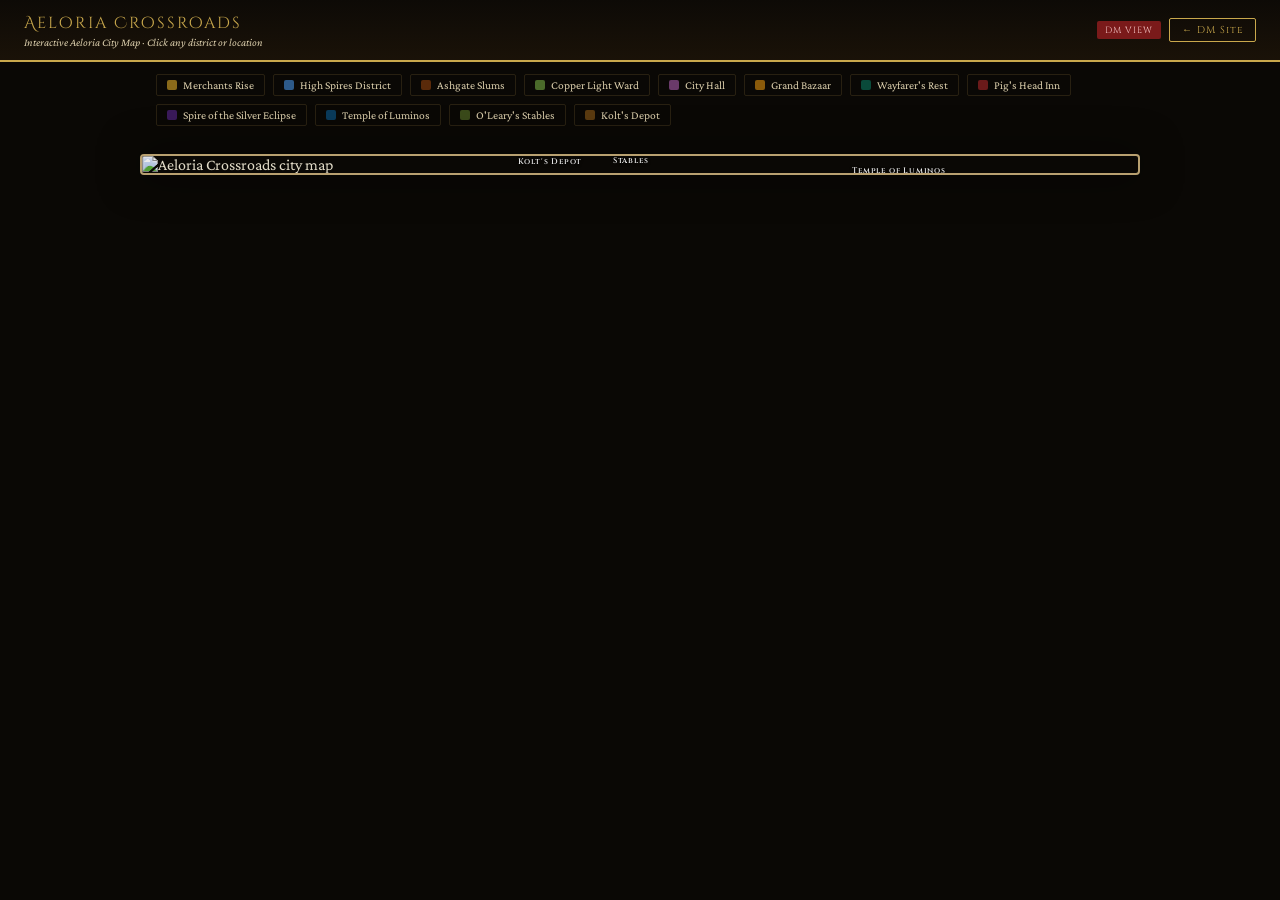
==== aeloria_map.html @ 851b0743 "Phase 4A: editable sheet foundation — items-2024.js (99 items) + edit mode + currency + inventory pi" ====
<!DOCTYPE html>
<html lang="en">
<head>
<meta charset="UTF-8">
<meta name="viewport" content="width=device-width, initial-scale=1.0">
<title>Aeloria Crossroads — Interactive Map</title>
<link href="https://fonts.googleapis.com/css2?family=Cinzel+Decorative:wght@400;700&family=Cinzel:wght@400;600;700&family=Crimson+Pro:ital,wght@0,400;0,600;1,400&display=swap" rel="stylesheet">
<style>
*{box-sizing:border-box;margin:0;padding:0}
:root{
  --ink:#0d0a06;--p1:#f4edd8;--p2:#ebe0c4;--p3:#d9ccaa;
  --gold:#8a6a1a;--gold2:#c9a84c;--red:#7a1a1a;--teal:#0d3d30;
  --bord:#b8a070;--mut:#5a4820;
}
body{background:#0a0805;font-family:'Crimson Pro',Georgia,serif;color:var(--p1);min-height:100vh;overflow-x:hidden}
.page-header{background:linear-gradient(180deg,#0d0a06,#1a1208);border-bottom:2px solid var(--gold2);padding:.75rem 1.5rem;display:flex;align-items:center;justify-content:space-between}
.page-title{font-family:'Cinzel Decorative',serif;color:var(--gold2);font-size:16px;letter-spacing:2px}
.back-btn{color:var(--gold2);text-decoration:none;font-family:'Cinzel',serif;font-size:10px;letter-spacing:1px;border:1px solid var(--gold2);padding:4px 12px;border-radius:2px;transition:all .2s}
.back-btn:hover{background:var(--gold2);color:var(--ink)}
.dm-badge{background:var(--red);color:#f4c4c4;font-family:'Cinzel',serif;font-size:9px;letter-spacing:1px;padding:3px 8px;border-radius:2px}

/* MAP CONTAINER */
.map-wrapper{position:relative;display:block;max-width:1000px;margin:1rem auto;border:2px solid var(--bord);border-radius:4px;overflow:hidden;box-shadow:0 0 40px rgba(0,0,0,0.6)}
.map-img{width:100%;display:block;filter:brightness(0.92)}

/* HOTSPOT ZONES */
.hotspot{position:absolute;border-radius:4px;cursor:pointer;transition:all .2s;border:2px solid transparent}
.hotspot:hover{border-color:var(--gold2);background:rgba(201,168,76,0.12)}
.hotspot.dm-only:hover{border-color:#f4c4c4;background:rgba(122,26,26,0.15)}
.hotspot-label{position:absolute;top:50%;left:50%;transform:translate(-50%,-50%);font-family:'Cinzel',serif;font-size:9px;letter-spacing:.5px;color:rgba(255,255,255,0.6);text-align:center;pointer-events:none;text-shadow:0 1px 3px rgba(0,0,0,0.8);white-space:nowrap}

/* INFO PANEL */
.info-panel{max-width:1000px;margin:0 auto 2rem;padding:0 1rem}
.panel-card{background:linear-gradient(135deg,rgba(26,18,8,0.95),rgba(13,10,6,0.98));border:1px solid var(--bord);border-radius:4px;padding:1.25rem 1.5rem;display:none}
.panel-card.active{display:block;animation:fadeIn .2s ease}
@keyframes fadeIn{from{opacity:0;transform:translateY(4px)}to{opacity:1;transform:translateY(0)}}
.panel-header{display:flex;align-items:center;justify-content:space-between;margin-bottom:1rem;border-bottom:1px solid rgba(160,128,64,0.3);padding-bottom:.75rem}
.panel-name{font-family:'Cinzel',serif;font-size:16px;color:var(--gold2);font-weight:700}
.panel-sub{font-size:12px;color:var(--p3);font-style:italic;margin-top:2px}
.close-btn{background:none;border:none;color:rgba(160,128,64,0.5);font-size:18px;cursor:pointer;padding:0 4px;transition:color .15s}
.close-btn:hover{color:var(--gold2)}

.panel-grid{display:grid;grid-template-columns:1fr 1fr;gap:1rem}
.panel-section{margin-bottom:.75rem}
.section-label{font-family:'Cinzel',serif;font-size:9px;letter-spacing:1.5px;color:var(--gold2);text-transform:uppercase;margin-bottom:.4rem;opacity:.8}
.section-body{font-size:13.5px;line-height:1.7;color:var(--p2)}
.npc-row{display:flex;align-items:flex-start;gap:.75rem;padding:.5rem 0;border-bottom:1px solid rgba(160,128,64,0.1)}
.npc-row:last-child{border-bottom:none}
.npc-av{width:32px;height:32px;border-radius:50%;background:rgba(26,18,8,0.8);border:1px solid var(--bord);display:flex;align-items:center;justify-content:center;font-family:'Cinzel',serif;font-size:10px;color:var(--gold2);font-weight:700;flex-shrink:0}
.npc-name{font-family:'Cinzel',serif;font-size:12px;font-weight:600;margin-bottom:2px}
.npc-body{font-size:12.5px;color:var(--p3)}
.badge{display:inline-block;padding:2px 6px;border-radius:2px;font-size:10px;font-family:'Cinzel',serif;letter-spacing:.3px;margin:2px 2px 2px 0;font-weight:700}
.b-red{background:rgba(122,26,26,0.7);color:#f4c4c4;border:1px solid rgba(122,26,26,0.4)}
.b-gold{background:rgba(122,96,26,0.7);color:#f4e4a0;border:1px solid rgba(122,96,26,0.4)}
.b-teal{background:rgba(13,61,48,0.7);color:#a0d4c4;border:1px solid rgba(13,61,48,0.4)}
.b-grey{background:rgba(40,30,15,0.7);color:var(--p3);border:1px solid rgba(80,60,30,0.4)}
.b-purple{background:rgba(45,26,74,0.7);color:#c4a0f4;border:1px solid rgba(45,26,74,0.4)}
.dm-note{background:rgba(122,26,26,0.1);border:1px solid rgba(122,26,26,0.3);border-radius:3px;padding:.5rem .75rem;font-size:12.5px;font-style:italic;color:#f4c4c4;margin-top:.5rem}
.shop-grid{display:grid;grid-template-columns:1fr 1fr;gap:.5rem}
.shop-card{background:rgba(26,18,8,0.6);border:1px solid rgba(160,128,64,0.2);border-radius:3px;padding:.6rem .75rem}
.shop-name{font-family:'Cinzel',serif;font-size:11px;font-weight:700;color:var(--p1);margin-bottom:.2rem}
.shop-keeper{font-size:11.5px;color:var(--p3);font-style:italic;margin-bottom:.3rem}
.shop-flavour{font-size:11.5px;color:var(--p2);font-style:italic}
.notes-area{background:rgba(20,15,8,0.5);border:1px solid rgba(160,128,64,0.2);border-radius:3px;padding:.5rem .75rem;font-family:'Crimson Pro',serif;font-size:13px;color:var(--p2);min-height:60px;width:100%;resize:vertical;outline:none;line-height:1.6;margin-top:.5rem}
.notes-area:focus{border-color:var(--gold2)}

/* DISTRICT LEGEND */
.legend{max-width:1000px;margin:0 auto;padding:.75rem 1rem;display:flex;flex-wrap:wrap;gap:.5rem}
.legend-item{display:flex;align-items:center;gap:6px;font-size:11.5px;color:var(--p3);cursor:pointer;padding:4px 10px;border-radius:2px;border:1px solid rgba(160,128,64,0.2);transition:all .2s}
.legend-item:hover{border-color:var(--gold2);color:var(--p1)}
.legend-dot{width:10px;height:10px;border-radius:2px}

/* PLAYER / DM MODE TOGGLES */
/* By default, dm-only content is shown (DM view).
   When body has .player-mode, dm-only is hidden, player-only revealed. */
.player-only{display:none}
body.player-mode .dm-only{display:none !important}
body.player-mode .player-only{display:block}
body.player-mode .player-only.inline{display:inline}
body.player-mode .player-only.npc-row{display:flex}

@media(max-width:700px){.panel-grid{grid-template-columns:1fr}.shop-grid{grid-template-columns:1fr}}

/* Polygon district hotspots: no rectangular border, hover shows inside the clipped shape */
.hotspot.district{border:0 !important;background:transparent}
.hotspot.district:hover{background:rgba(201,168,76,0.18)}

/* Always-visible map labels (for hotspots that AREN'T pre-labelled on the map image) */
.hotspot-label.always-on{color:rgba(255,255,255,0.9) !important;font-weight:600;letter-spacing:.8px}
</style>
</head>
<body>

<div class="page-header">
  <div>
    <div class="page-title">Aeloria Crossroads</div>
    <div style="color:var(--p3);font-size:11px;font-style:italic;margin-top:2px">Interactive Aeloria City Map · Click any district or location</div>
  </div>
  <div style="display:flex;gap:.5rem;align-items:center">
    <span class="dm-badge" id="mode-badge">DM VIEW</span>
    <a href="index.html" class="back-btn" id="back-btn">← DM Site</a>
  </div>
</div>

<div class="legend">
  <div class="legend-item" onclick="showLocation('merchants_rise')"><div class="legend-dot" style="background:#8a6a1a"></div>Merchants Rise</div>
  <div class="legend-item" onclick="showLocation('high_spires')"><div class="legend-dot" style="background:#2d5a8a"></div>High Spires District</div>
  <div class="legend-item" onclick="showLocation('ashgate_slums')"><div class="legend-dot" style="background:#5a2a0a"></div>Ashgate Slums</div>
  <div class="legend-item" onclick="showLocation('copper_light')"><div class="legend-dot" style="background:#4a6a2a"></div>Copper Light Ward</div>
  <div class="legend-item" onclick="showLocation('city_hall')"><div class="legend-dot" style="background:#6a3a6a"></div>City Hall</div>
  <div class="legend-item" onclick="showLocation('grand_bazaar')"><div class="legend-dot" style="background:#8a5a0a"></div>Grand Bazaar</div>
  <div class="legend-item" onclick="showLocation('wayfarers_rest')"><div class="legend-dot" style="background:#0a4a3a"></div>Wayfarer's Rest</div>
  <div class="legend-item" onclick="showLocation('pigs_head')"><div class="legend-dot" style="background:#6a1a1a"></div>Pig's Head Inn</div>
  <div class="legend-item" onclick="showLocation('vaelorans_tower')"><div class="legend-dot" style="background:#3a1a5a"></div>Spire of the Silver Eclipse</div>
  <div class="legend-item" onclick="showLocation('temple_luminos')"><div class="legend-dot" style="background:#0a3a5a"></div>Temple of Luminos</div>
  <div class="legend-item" onclick="showLocation('oleary_stables')"><div class="legend-dot" style="background:#3a4a1a"></div>O'Leary's Stables</div>
  <div class="legend-item" onclick="showLocation('kolts_depot')"><div class="legend-dot" style="background:#5a3a10"></div>Kolt's Depot</div>
</div>

<!-- MAP WITH HOTSPOTS -->
<div class="map-wrapper" id="map-wrapper">
  <img class="map-img" src="aeloria_map.jpg" alt="Aeloria Crossroads city map" id="map-img">

  <!-- DISTRICT ZONES (percentage-based for responsiveness) -->
  <!-- NW: Merchants Rise -->
  <div class="hotspot district" style="left:0;top:0;width:100%;height:100%;clip-path:polygon(18.2% 11.2%, 47.5% 11.7%, 47.8% 34.9%, 40.2% 39.8%, 34.7% 45%, 12.9% 45.4%, 12.4% 20.6%);-webkit-clip-path:polygon(18.2% 11.2%, 47.5% 11.7%, 47.8% 34.9%, 40.2% 39.8%, 34.7% 45%, 12.9% 45.4%, 12.4% 20.6%)" onclick="showLocation('merchants_rise')" title="Merchants Rise">
  </div>

  <!-- NE: High Spires District -->
  <div class="hotspot district" style="left:0;top:0;width:100%;height:100%;clip-path:polygon(50.8% 11.9%, 80.2% 11.5%, 86.2% 21.2%, 85.6% 46.3%, 62.9% 46.5%, 57.8% 40.1%, 49.9% 35.4%);-webkit-clip-path:polygon(50.8% 11.9%, 80.2% 11.5%, 86.2% 21.2%, 85.6% 46.3%, 62.9% 46.5%, 57.8% 40.1%, 49.9% 35.4%)" onclick="showLocation('high_spires')" title="High Spires District">
  </div>

  <!-- SW: Ashgate Slums -->
  <div class="hotspot district" style="left:0;top:0;width:100%;height:100%;clip-path:polygon(12.8% 47.5%, 35.4% 47%, 39.6% 55.4%, 47.5% 59.3%, 47.8% 86.8%, 19.4% 87.9%, 12.5% 79.1%);-webkit-clip-path:polygon(12.8% 47.5%, 35.4% 47%, 39.6% 55.4%, 47.5% 59.3%, 47.8% 86.8%, 19.4% 87.9%, 12.5% 79.1%)" onclick="showLocation('ashgate_slums')" title="Ashgate Slums">
  </div>

  <!-- SE: Copper Light Ward -->
  <div class="hotspot district" style="left:0;top:0;width:100%;height:100%;clip-path:polygon(62.6% 47.8%, 86.2% 47.8%, 86.4% 78.6%, 78.5% 87.5%, 49.7% 87.1%, 49.8% 59.9%, 58.2% 56.1%);-webkit-clip-path:polygon(62.6% 47.8%, 86.2% 47.8%, 86.4% 78.6%, 78.5% 87.5%, 49.7% 87.1%, 49.8% 59.9%, 58.2% 56.1%)" onclick="showLocation('copper_light')" title="Copper Light Ward">
  </div>

  <!-- CENTRE: City Hall -->
  <div class="hotspot building" style="left:45.6%;top:37.9%;width:11%;height:16.7%" onclick="showLocation('city_hall')" title="City Hall">
  </div>

  <!-- Grand Bazaar (inner NW) -->
  <div class="hotspot building" style="left:39.5%;top:23.1%;width:6%;height:6.6%" onclick="showLocation('grand_bazaar')" title="Grand Bazaar">
  </div>

  <!-- Wayfarer's Rest (inner E) -->
  <div class="hotspot building" style="left:72.3%;top:40.1%;width:6.4%;height:7.6%" onclick="showLocation('wayfarers_rest')" title="Wayfarer's Rest">
  </div>

  <!-- Pig's Head (SW, Ashgate) -->
  <div class="hotspot building" style="left:30.4%;top:60.6%;width:6.7%;height:5.6%" onclick="showLocation('pigs_head')" title="Pig's Head Inn">
  </div>

  <!-- Spire of the Silver Eclipse (NE corner) -->
  <div class="hotspot building" style="left:70%;top:11.2%;width:8.7%;height:11.7%" onclick="showLocation('vaelorans_tower')" title="Spire of the Silver Eclipse">
  </div>

  <!-- O'Leary's Stables -->
  <div class="hotspot building" style="left:46.3%;top:9.4%;width:5.5%;height:6.1%" onclick="showLocation('oleary_stables')" title="O'Leary's Stables">
    <div class="hotspot-label always-on" style="font-size:8px">Stables</div>
  </div>

  <!-- Ironwell Forge (Merchants Rise) -->
  <div class="hotspot building" style="left:30%;top:29%;width:5.5%;height:5%" onclick="showLocation('ironwell_forge')" title="Ironwell Forge">
  </div>

  <div class="hotspot building" style="left:73.4%;top:69.1%;width:5.2%;height:7.6%" onclick="showLocation('temple_luminos')" title="Temple of Luminos">
    <div class="hotspot-label always-on" style="font-size:8px">Temple of Luminos</div>
  </div>

  <div class="hotspot building" style="left:39%;top:19.1%;width:3.9%;height:4.3%" onclick="showLocation('kolts_depot')" title="Kolt's Depot">
    <div class="hotspot-label always-on" style="font-size:8px">Kolt's Depot</div>
  </div>

</div>

<!-- INFO PANELS -->
<div class="info-panel">

  <!-- MERCHANTS RISE -->
  <div class="panel-card" id="loc-merchants_rise">
    <div class="panel-header">
      <div><div class="panel-name">Merchants Rise</div><div class="panel-sub">Northwest District · Trade & Craft</div></div>
      <button class="close-btn" onclick="closePanel()">×</button>
    </div>
    <div class="panel-grid">
      <div>
        <div class="panel-section"><div class="section-label">Description</div><div class="section-body">The commercial heart of Aeloria. Wide cobbled streets lined with workshops, storefronts, and trading houses. The smell of hot metal from the Ironwell Forge drifts through the quarter. Merchants from across Eldoria maintain offices here. During the day it is loud, bustling, and relentlessly mercantile.</div></div>
        <div class="panel-section"><div class="section-label">Atmosphere</div><div class="section-body">Energetic by day, quieter at night but never fully dark. The wealthy merchants here have private guards. Occasional guild disputes spill into the streets.</div></div>
      </div>
      <div>
        <div class="panel-section"><div class="section-label">Key NPCs</div>
          <div class="npc-row"><div class="npc-av">DI</div><div><div class="npc-name">Durnan Ironwell</div><div class="npc-body">Dwarf. Blacksmith. Ironwell Forge. Broad, soot-covered, calm but intense. "You want cheap? Go elsewhere."</div></div></div>
        </div>
        <div class="panel-section dm-only"><div class="section-label">Council Connection</div><div class="section-body">Councillor Dara Voss (Merchant Consortium) has her offices here. Her assistant is on the Guilded Veil's payroll.</div></div>
        <div class="dm-note dm-only">DM: The Aurum Dominion has been quietly approaching senior merchants in this district about exclusive trade contracts. Vaeloran has leverage over Dara Voss through tax documents. Watch this district as a political flashpoint.</div>
        <textarea class="notes-area dm-only" placeholder="DM notes for Merchants Rise..." onchange="saveNote('merchants_rise',this.value)" id="note-merchants_rise"></textarea>
      </div>
    </div>
  </div>

  <!-- HIGH SPIRES DISTRICT -->
  <div class="panel-card" id="loc-high_spires">
    <div class="panel-header">
      <div><div class="panel-name">High Spires District</div><div class="panel-sub">Northeast District · Wealth, Power & Arcana</div></div>
      <button class="close-btn" onclick="closePanel()">×</button>
    </div>
    <div class="panel-grid">
      <div>
        <div class="panel-section"><div class="section-label">Description</div><div class="section-body">The most affluent quarter of Aeloria. Home to nobles, wealthy scholars, arcane practitioners, and the powerful. Streets are well-maintained and guarded. Towers of stone rise above the roofline — most notably the Spire of the Silver Eclipse, Vaeloran's iconic landmark. The air feels different here: cleaner, quieter, watched.</div></div>
        <div class="panel-section"><div class="section-label">Atmosphere</div><div class="section-body">Polished and reserved. Guards are private, professional, and observant. Not hostile to visitors, but scrutinising. Residents value discretion above all.</div></div>
      </div>
      <div>
        <div class="panel-section"><div class="section-label">Key NPCs</div>
          <!-- Vaeloran — public version -->
          <div class="npc-row player-only"><div class="npc-av" style="background:#2a1a3a">VD</div><div><div class="npc-name">Vaeloran Duskwhisper</div><div class="npc-body">Archmage. The party's patron. Resides at the Spire of the Silver Eclipse. Calm, measured, eccentric — always seems to know more than he says.</div></div></div>
          <!-- Vaeloran — DM version -->
          <div class="npc-row dm-only"><div class="npc-av" style="background:#2a1a3a">VD</div><div><div class="npc-name">Vaeloran Duskwhisper</div><div class="npc-body">Archmage. Patron. Spire of the Silver Eclipse. Secret villain. See Vaeloran tab for full details.</div></div></div>

          <!-- Taren — public version -->
          <div class="npc-row player-only"><div class="npc-av" style="background:#2a2010">TM</div><div><div class="npc-name">Taren Myles</div><div class="npc-body">Vaeloran's researcher. Older, ink-stained hands. Often seen poring over runic charts in the Spire's library.</div></div></div>
          <!-- Taren — DM version -->
          <div class="npc-row dm-only"><div class="npc-av" style="background:#2a2010">TM</div><div><div class="npc-name">Taren Myles</div><div class="npc-body">Vaeloran's researcher. Ink-stained hands. Poring over runic charts. Role ambiguous — loyalist or potential informant?</div></div></div>

          <!-- Lyssandra — public version -->
          <div class="npc-row player-only"><div class="npc-av" style="background:#0f4a3a">LV</div><div><div class="npc-name">Lyssandra Vale</div><div class="npc-body">Vaeloran's apprentice. Returned to the Spire after the meteor incident. Seems well, by all accounts.</div></div></div>
          <!-- Lyssandra — DM version -->
          <div class="npc-row dm-only"><div class="npc-av" style="background:#0f4a3a">LV</div><div><div class="npc-name">Lyssandra Vale</div><div class="npc-body">In the Spire. Memory wiped. Serving Vaeloran willingly. Smiling. This should disturb the party.</div></div></div>
        </div>
        <div class="dm-note dm-only">DM: Stage 3 of the lich ritual is underway in the Spire's deepest chamber. Lyssandra assists as ritual witness. The tower is warded extensively — Arcana DC 18 to detect the ritual from outside.</div>
        <textarea class="notes-area dm-only" placeholder="DM notes for High Spires..." onchange="saveNote('high_spires',this.value)" id="note-high_spires"></textarea>
      </div>
    </div>
  </div>

  <!-- ASHGATE SLUMS -->
  <div class="panel-card" id="loc-ashgate_slums">
    <div class="panel-header">
      <div><div class="panel-name">Ashgate Slums</div><div class="panel-sub">Southwest District · The City's Underbelly</div></div>
      <button class="close-btn" onclick="closePanel()">×</button>
    </div>
    <div class="panel-grid">
      <div>
        <div class="panel-section"><div class="section-label">Description</div><div class="section-body">The roughest district in Aeloria. Cramped buildings lean against each other for support. Alleys twist unpredictably. The smell of ash, old ale, and refuse. But there is a community here — people who know each other, who look out for their own, and who keep secrets as a matter of survival. Not dangerous if you know how to carry yourself. Very dangerous if you don't.</div></div>
        <!-- Player-facing key locations -->
        <div class="panel-section player-only"><div class="section-label">Key Locations</div><div class="section-body">Pig's Head Inn · Various tenements and tradesmen's halls · Old drainage tunnels run beneath the district (so the locals say)</div></div>
        <!-- DM key locations -->
        <div class="panel-section dm-only"><div class="section-label">Key Locations</div><div class="section-body">Pig's Head Inn (and Guild back rooms beneath it) · Various safehouse addresses known only to the Guilded Veil · The old tunnels beneath the district connecting to the city's drainage system</div></div>
        <div class="panel-section"><div class="section-label">Atmosphere</div><div class="section-body">Watchful. Residents notice newcomers immediately. The city watch patrols here only in pairs.</div></div>
      </div>
      <div>
        <div class="panel-section"><div class="section-label">Key NPCs</div>
          <!-- Gerald — public -->
          <div class="npc-row player-only"><div class="npc-av" style="background:#2a1a08">GR</div><div><div class="npc-name">Gerald</div><div class="npc-body">Owner of the Pig's Head Inn. Greying, sharp eyes behind a friendly smile. "Sarah doesn't send fools." Has work available if you're trustworthy.</div></div></div>
          <!-- Gerald — DM -->
          <div class="npc-row dm-only"><div class="npc-av" style="background:#2a1a08">GR</div><div><div class="npc-name">Gerald</div><div class="npc-body">Pig's Head owner. Guilded Veil senior fixer. "Sarah doesn't send fools." Has work available. Screens newcomers carefully.</div></div></div>

          <!-- Rulden — public -->
          <div class="npc-row player-only"><div class="npc-av" style="background:#3a2010">RM</div><div><div class="npc-name">Rulden Marr</div><div class="npc-body">A figure of influence in the back rooms of the Pig's Head. Connections throughout Aeloria. Sent Orin a warning letter signed only "R."</div></div></div>
          <!-- Rulden — DM -->
          <div class="npc-row dm-only"><div class="npc-av" style="background:#3a2010">RM</div><div><div class="npc-name">Rulden Marr (Merric)</div><div class="npc-body">Veilmaster. Accessible through the Pig's Head back rooms. Orin knows he is Merric. Lying low. Watching. Has not told the captains about Orin — that omission is itself significant.</div></div></div>
        </div>
        <div class="dm-note dm-only">DM: The basement of the Pig's Head connects via old tunnels to at least two other buildings in the Slums. The "K" note (Sister Kaelith) grants access to the back rooms without Gerald's screening. The Naturus cult has been using these tunnels for meetings.</div>
        <textarea class="notes-area dm-only" placeholder="DM notes for Ashgate Slums..." onchange="saveNote('ashgate_slums',this.value)" id="note-ashgate_slums"></textarea>
      </div>
    </div>
  </div>

  <!-- COPPER LIGHT WARD -->
  <div class="panel-card" id="loc-copper_light">
    <div class="panel-header">
      <div><div class="panel-name">Copper Light Ward</div><div class="panel-sub">Southeast District · Faith, Healing & Residence</div></div>
      <button class="close-btn" onclick="closePanel()">×</button>
    </div>
    <div class="panel-grid">
      <div>
        <div class="panel-section"><div class="section-label">Description</div><div class="section-body">A quieter, more residential quarter. Moderate wealth — craftspeople, healers, clergy, and ordinary citizens. The Temple of Luminos is the district's most prominent landmark. Copper lanterns light the streets at night, giving the ward its name. There is a sense of genuine community here — neighbours who know each other, shared gardens between buildings.</div></div>
        <!-- Atmosphere — public -->
        <div class="panel-section player-only"><div class="section-label">Atmosphere</div><div class="section-body">Calm, warm, approachable. Children play in the streets. The temple bell rings at dawn and dusk. The most welcoming district in Aeloria.</div></div>
        <!-- Atmosphere — DM -->
        <div class="panel-section dm-only"><div class="section-label">Atmosphere</div><div class="section-body">Calm, warm, approachable. Children play in the streets. The temple bell rings at dawn and dusk. The most "normal" district in Aeloria — and therefore the one Vaeloran most fears becoming organised against him.</div></div>
      </div>
      <div>
        <div class="panel-section"><div class="section-label">Key NPCs</div>
          <!-- Alric — public -->
          <div class="npc-row player-only"><div class="npc-av" style="background:#1a2a3a">AD</div><div><div class="npc-name">High Priest Alric Dawnveil</div><div class="npc-body">Lightbearer of Aeloria. Silver hair, calm authority. "Light does not blind… it reveals."</div></div></div>
          <!-- Alric — DM -->
          <div class="npc-row dm-only"><div class="npc-av" style="background:#1a2a3a">AD</div><div><div class="npc-name">High Priest Alric Dawnveil</div><div class="npc-body">Lightbearer of Aeloria. Silver hair, calm authority. "Light does not blind… it reveals." Senses something wrong in the city but cannot name it yet.</div></div></div>

          <!-- Seraphine — public (party met her) -->
          <div class="npc-row"><div class="npc-av" style="background:#1a3a2a">SV</div><div><div class="npc-name">Dawnwarden Seraphine Vale</div><div class="npc-body">Stern, disciplined. Guided Orin not to stop searching for Merric. "Faith is not comfort. It is commitment."</div></div></div>

          <!-- Kaelen — public -->
          <div class="npc-row player-only"><div class="npc-av" style="background:#1a2a2a">KB</div><div><div class="npc-name">Kaelen Brightmere</div><div class="npc-body">Scholar-historian among the temple clergy. Quiet, observant. "Truth leaves patterns… if you know where to look."</div></div></div>
          <!-- Kaelen — DM -->
          <div class="npc-row dm-only"><div class="npc-av" style="background:#1a2a2a">KB</div><div><div class="npc-name">Kaelen Brightmere</div><div class="npc-body">Scholar-historian clergy. Notices inconsistencies. Most likely temple member to piece things together first.</div></div></div>

          <!-- Mira — public -->
          <div class="npc-row player-only"><div class="npc-av" style="background:#2a1a3a">MS</div><div><div class="npc-name">Mira Solwen</div><div class="npc-body">Confession keeper at the temple. Calm, composed, discreet. "What is said in light… remains in light."</div></div></div>
          <!-- Mira — DM -->
          <div class="npc-row dm-only"><div class="npc-av" style="background:#2a1a3a">MS</div><div><div class="npc-name">Mira Solwen</div><div class="npc-body">Confession keeper. Knows many secrets. Has heard things in confession that trouble her deeply.</div></div></div>
        </div>
        <div class="dm-note dm-only">DM: Graffiti of a withered tree (Naturus symbol) appeared on the temple walls overnight. Kaelen has noticed. He has not yet told the High Priest. One acolyte (Eryn Feld) has been asking questions about the symbols around the city and may be in danger if the Naturus cult notices.</div>
        <textarea class="notes-area dm-only" placeholder="DM notes for Copper Light Ward..." onchange="saveNote('copper_light',this.value)" id="note-copper_light"></textarea>
      </div>
    </div>
  </div>

  <!-- CITY HALL -->
  <div class="panel-card" id="loc-city_hall">
    <div class="panel-header">
      <div><div class="panel-name">City Hall</div><div class="panel-sub">City Centre · The Seat of Aelorian Power</div></div>
      <button class="close-btn" onclick="closePanel()">×</button>
    </div>
    <div class="panel-grid">
      <div>
        <div class="panel-section"><div class="section-label">Description</div><div class="section-body">The largest building in Aeloria, situated at the exact crossroads of the city's main thoroughfares. A grand stone structure with a tall central spire. Home to the Council of Five, administrative offices, public records, and the offices of the Townmaster. All roads in Aeloria lead here — literally and politically.</div></div>
        <div class="panel-section"><div class="section-label">Atmosphere</div><div class="section-body">Busy, bureaucratic, and carefully neutral. Everyone here represents something. Conversations are diplomatic by default. The building is impressive — designed to remind visitors of Aeloria's independence.</div></div>
      </div>
      <div>
        <!-- Player view: generic council blurb only -->
        <div class="panel-section player-only">
          <div class="section-label">The Council of Five</div>
          <div class="section-body">Aeloria is governed by a Council of Five seats — Merchant Consortium, Artisans &amp; Guilds, Citizens' Assembly, Scholars &amp; Arcane Assembly, and City Watch &amp; Defence. The party has not yet been formally introduced to its members.</div>
        </div>
        <div class="panel-section player-only">
          <div class="section-label">Townmaster</div>
          <div class="npc-row player-only"><div class="npc-av" style="background:#1a3a2a">OS</div><div><div class="npc-name">Oskar — Townmaster</div><div class="npc-body">Goliath. Battle axe across his back. Hired the party for the gnoll job. Direct, fair, protective of Aeloria.</div></div></div>
        </div>
        <!-- DM view: full council roster -->
        <div class="panel-section dm-only"><div class="section-label">The Council of Five</div>
          <div class="npc-row"><div class="npc-av" style="background:#3a2010">DV</div><div><div class="npc-name">Councillor Dara Voss</div><div class="npc-body">Merchant Consortium. Pragmatic. Vaeloran has leverage through her tax irregularities. Her assistant is Guilded Veil.</div><div style="margin-top:3px"><span class="badge b-gold">Seat 1</span><span class="badge b-red">compromised</span></div></div></div>
          <div class="npc-row"><div class="npc-av" style="background:#2a2010">BT</div><div><div class="npc-name">Councillor Bram Thatch</div><div class="npc-body">Artisans &amp; Guilds. Stubborn dwarf. Dislikes Vaeloran instinctively. Most likely to resist. Will be targeted first.</div><div style="margin-top:3px"><span class="badge b-gold">Seat 2</span><span class="badge b-teal">potential ally</span></div></div></div>
          <div class="npc-row"><div class="npc-av" style="background:#1a3a2a">MA</div><div><div class="npc-name">Councillor Mira Ashford</div><div class="npc-body">Citizens' Assembly. Half-elf. Idealistic. Last honest voice. Vaeloran likes her — reluctant to corrupt her.</div><div style="margin-top:3px"><span class="badge b-gold">Seat 3</span><span class="badge b-teal">last honest voice</span></div></div></div>
          <div class="npc-row"><div class="npc-av" style="background:#2a1a1a">HT</div><div><div class="npc-name">Councillor Halverin Thorne</div><div class="npc-body">Scholars &amp; Arcane. Entirely managed by Vaeloran. Believes himself a trusted confidant.</div><div style="margin-top:3px"><span class="badge b-gold">Seat 4</span><span class="badge b-red">Vaeloran's puppet</span></div></div></div>
          <div class="npc-row"><div class="npc-av" style="background:#1a2a3a">MD</div><div><div class="npc-name">Captain Merrow Dane</div><div class="npc-body">City Watch &amp; Defence. Not corrupt — convinced. Would support emergency powers because he believes it.</div><div style="margin-top:3px"><span class="badge b-gold">Seat 5</span><span class="badge b-red">true believer</span></div></div></div>
          <div class="npc-row" style="margin-top:.5rem"><div class="npc-av" style="background:#1a3a2a">OS</div><div><div class="npc-name">Oskar — Townmaster</div><div class="npc-body">Goliath. Battle axe. Hired the party for the gnoll job. Civic authority. Vaeloran finds him useful but unpredictable.</div></div></div>
        </div>
        <div class="dm-note dm-only">DM: The sealed letters the party delivered in Session 1 were doctored by Vaeloran — driving wedges between guild leaders and council members. Their effects are already being felt in council tensions. Bram Thatch and Mira Ashford are the natural allies the party should cultivate. Halverin Thorne can be flipped if the party exposes Vaeloran — he will be horrified by what he's been part of.</div>
        <textarea class="notes-area dm-only" placeholder="DM notes for City Hall..." onchange="saveNote('city_hall',this.value)" id="note-city_hall"></textarea>
      </div>
    </div>
  </div>

  <!-- GRAND BAZAAR -->
  <div class="panel-card" id="loc-grand_bazaar">
    <div class="panel-header">
      <div><div class="panel-name">Grand Bazaar</div><div class="panel-sub">Central District · If it exists, it's here</div></div>
      <button class="close-btn" onclick="closePanel()">×</button>
    </div>
    <div class="panel-section" style="padding:0 0 .75rem"><div class="section-label">Read Aloud</div><div class="section-body" style="font-style:italic">"The Grand Bazaar sprawls across the central district in a riot of colour and sound. Canvas awnings stretch overhead, filtering sunlight into shifting patterns across cobbled streets. Merchants shout over one another, coins clink, fabrics ripple in the breeze, and the scent of spices, metal, and incense fills the air. If it can be bought, bartered, or stolen… it's here."</div></div>
    <div class="shop-grid">
      <div class="shop-card" style="border-left:3px solid var(--gold2)">
        <div class="shop-name">🔨 Ironwell Forge</div>
        <div class="shop-keeper">Durnan Ironwell — Dwarf male</div>
        <div class="section-body" style="font-size:12px;margin-bottom:.3rem">Weapons, armour, shields, custom work. Quality over speed.</div>
        <div class="shop-flavour">"You want cheap? Go elsewhere. You want it to last? Stay."</div>
      </div>
      <div class="shop-card" style="border-left:3px solid #6a3a8a">
        <div class="shop-name">🔮 The Astral Relicarium</div>
        <div class="shop-keeper">Velisra Thorne — Elf female · <span style="color:#f4c4c4;font-size:10px">Party has visited</span></div>
        <div class="section-body" style="font-size:12px;margin-bottom:.3rem">Spell scrolls, arcane focuses, minor enchanted items, magical trinkets.</div>
        <div class="shop-flavour">"Magic chooses its wielder… not the other way around."</div>
      </div>
      <div class="shop-card">
        <div class="shop-name">🧪 Bubblemint & Brass</div>
        <div class="shop-keeper">Fizzwick Tumblegear — Gnome male</div>
        <div class="section-body" style="font-size:12px;margin-bottom:.3rem">Healing potions, experimental brews, alchemical items (acid, fire vials).</div>
        <div class="shop-flavour">"Safe? No. Effective? Absolutely!"</div>
      </div>
      <div class="shop-card">
        <div class="shop-name">🧵 Silken Veil Outfitters</div>
        <div class="shop-keeper">Marielle Voss — Human female</div>
        <div class="section-body" style="font-size:12px;margin-bottom:.3rem">Fine clothing, cloaks with concealing pockets, noble attire, subtle disguises.</div>
        <div class="shop-flavour">"Clothing is the first lie people believe."</div>
      </div>
      <!-- Edrin Vale shopkeeper line: split player vs DM -->
      <div class="shop-card" style="border-left:3px solid var(--red)">
        <div class="shop-name">🪶 The Gilded Quill</div>
        <div class="shop-keeper player-only">Edrin Vale — Half-elf male</div>
        <div class="shop-keeper dm-only">Edrin Vale — <span style="color:#f4c4c4;font-size:10px">Guild Captain "The Quill"</span></div>
        <!-- Description: split — players see standard shop, DM sees forged-docs hint -->
        <div class="section-body player-only" style="font-size:12px;margin-bottom:.3rem">Maps, books, contracts, fine paperwork.</div>
        <div class="section-body dm-only" style="font-size:12px;margin-bottom:.3rem">Maps, books, contracts. Forged documents if approached correctly.</div>
        <div class="shop-flavour">"Ink can change the world… if used carefully."</div>
      </div>
      <div class="shop-card">
        <div class="shop-name">🗡 Second Bite Armory</div>
        <div class="shop-keeper">Krag — Half-Orc male</div>
        <div class="section-body" style="font-size:12px;margin-bottom:.3rem">Used weapons, questionable-origin gear, hidden "off-menu" items.</div>
        <div class="shop-flavour">"Everything here's got a story. Some better not told."</div>
      </div>
      <div class="shop-card">
        <div class="shop-name">🧂 Spicewind Traders</div>
        <div class="shop-keeper">Suri al'Kesh — Human female</div>
        <div class="section-body" style="font-size:12px;margin-bottom:.3rem">Rare spices, exotic food, trade curiosities from across Eldoria.</div>
        <div class="shop-flavour">"Taste the world, my friend."</div>
      </div>
      <div class="shop-card">
        <div class="shop-name">🐎 Tack & Trot Supplies</div>
        <div class="shop-keeper">Berrin Holt — Halfling male</div>
        <div class="section-body" style="font-size:12px;margin-bottom:.3rem">Saddles, travel packs, rope, torches, rations, animal equipment.</div>
        <div class="shop-flavour">"If you're leavin' the city, you'll want this."</div>
      </div>
      <div class="shop-card">
        <div class="shop-name">🕯 Ember & Ash Curios</div>
        <div class="shop-keeper">Nalia Duskryn — Tiefling female</div>
        <div class="section-body" style="font-size:12px;margin-bottom:.3rem">Bone charms, old relic fragments, "possibly magical" items.</div>
        <div class="shop-flavour">"Everything here has a past… some still whisper."</div>
      </div>
      <div class="shop-card">
        <div class="shop-name">🍞 Golden Crust Bakery</div>
        <div class="shop-keeper">Tomas Feld — Human male</div>
        <div class="section-body" style="font-size:12px;margin-bottom:.3rem">Fresh bread, meat pies, sweet pastries. Social hub and rumour exchange.</div>
        <div class="shop-flavour">"Best bread in Aeloria — or your coin back!"</div>
      </div>
      <div class="shop-card">
        <div class="shop-name">💍 The Silver Strand</div>
        <div class="shop-keeper">Liora Fen — Half-elf female</div>
        <div class="section-body" style="font-size:12px;margin-bottom:.3rem">Jewellery, rings (some enchanted), decorative items.</div>
        <div class="shop-flavour">"Beauty has power. Choose wisely."</div>
      </div>
      <div class="shop-card">
        <div class="shop-name">🧰 Cog & Cask</div>
        <div class="shop-keeper">Harkin Bale — Human male</div>
        <div class="section-body" style="font-size:12px;margin-bottom:.3rem">Tools, lockpicks (quietly sold), thieves' kits, healer's kits.</div>
        <div class="shop-flavour">"If it breaks, I've got what fixes it."</div>
      </div>
    </div>
    <div class="dm-note dm-only" style="margin-top:.75rem">DM: Edrin Vale (The Gilded Quill) is simultaneously a Guilded Veil captain. He will notice if the party asks too many questions about forged documents — he reports to Merric. Nalia Duskryn (Ember & Ash) has heard whispers of the Naturus cult from clients. She is not involved but knows something is wrong. She may become an information source.</div>
    <textarea class="notes-area dm-only" placeholder="DM notes for Grand Bazaar..." onchange="saveNote('grand_bazaar',this.value)" id="note-grand_bazaar"></textarea>
  </div>

  <!-- WAYFARER'S REST -->
  <div class="panel-card" id="loc-wayfarers_rest">
    <div class="panel-header">
      <div><div class="panel-name">Wayfarer's Rest</div><div class="panel-sub">Inner Trade Ward · Respectable · Party has visited</div></div>
      <button class="close-btn" onclick="closePanel()">×</button>
    </div>
    <div class="panel-grid">
      <div>
        <div class="panel-section"><div class="section-label">Description</div><div class="section-body">Polished dark wood interior. Soft lighting, clean linens, private booths with sound-dampening curtains. Stable is guarded and well-run. Staff are professional, observant, and loyal. Upper-middle clientele — merchants, minor nobles, guild officials, scholars, well-paid adventurers. This is where people talk business without wanting trouble.</div></div>
        <div class="panel-section"><div class="section-label">Atmosphere</div><div class="section-body">Calm, refined, comfortable. Not flashy but quality throughout. The kind of place where conversations stay quiet and deals get made. Violence here is unthinkable — Sarah ensures that absolutely.</div></div>
        <div class="panel-section dm-only"><div class="section-label">Sample Dialogue — Sarah</div><div class="section-body" style="font-style:italic">"The Wayfarer's Rest isn't the place for certain questions."<br>"If you need… flexible answers, the Pig's Head serves a different crowd."<br>"Ask for Gerald. He'll decide if you're worth his time."</div></div>
      </div>
      <div>
        <div class="panel-section"><div class="section-label">Key NPC</div>
          <div class="npc-row"><div class="npc-av" style="background:#1a3a2a">SR</div><div><div class="npc-name">Sarah</div><div class="npc-body">Half-Orc. Early 40s. Broad-shouldered, tidy braid, dry humour. Trustworthy, no-nonsense, remembers every face. Keeps secrets. Never profits from crime. Directed Orin toward the Pig's Head when he needed more flexible answers.</div><div style="margin-top:4px"><span class="badge b-teal">trusted</span><span class="badge b-grey">information node</span></div></div></div>
        </div>
        <div class="dm-note dm-only">DM: Sarah is aware that the city's undercurrents are getting worse. She has noticed Aurum Dominion agents staying at the Rest — more than usual. She hasn't pieced it together yet but she is watching. If the party treats her with respect and brings her information, she will eventually become a genuine ally.</div>
        <textarea class="notes-area dm-only" placeholder="DM notes for Wayfarer's Rest..." onchange="saveNote('wayfarers_rest',this.value)" id="note-wayfarers_rest"></textarea>
      </div>
    </div>
  </div>

  <!-- PIG'S HEAD INN -->
  <div class="panel-card" id="loc-pigs_head">
    <div class="panel-header">
      <div><div class="panel-name">The Pig's Head Inn</div><div class="panel-sub">Ashgate Slums · A working-class inn · Party has visited</div></div>
      <button class="close-btn" onclick="closePanel()">×</button>
    </div>
    <div class="panel-grid">
      <div>
        <div class="panel-section"><div class="section-label">Description</div><div class="section-body">Outer trade ring, working-class district. Loud, crowded, cheap ale, good gossip. Clientele: caravan guards, labourers, messengers, off-duty city watch. The kind of place where nobody looks too closely at anyone else.</div></div>
        <!-- Layout — public version -->
        <div class="panel-section player-only"><div class="section-label">Layout</div><div class="section-body"><strong>Ground floor:</strong> Main taproom — loud, smoky, 20+ regulars at any given time.<br><strong>Back room:</strong> A private meeting space. Reached by Gerald's introduction or, occasionally, by a note signed with a single letter.<br><strong>Basement:</strong> The locals say there are old drainage tunnels running beneath the Slums. Whether the inn connects to them is a local rumour.</div></div>
        <!-- Layout — DM version -->
        <div class="panel-section dm-only"><div class="section-label">Layout</div><div class="section-body"><strong>Ground floor:</strong> Main taproom — loud, smoky, 20+ regulars at any given time.<br><strong>Back room:</strong> Private meeting space. Accessible via Gerald's introduction or the "K" note from Kaelith.<br><strong>Basement:</strong> Connects to old drainage tunnels running beneath the Slums. Guilded Veil uses these for discreet movement.</div></div>
        <!-- The K note — public version -->
        <div class="panel-section player-only"><div class="section-label">The "K" Note</div><div class="section-body">A note signed only "K" was referenced in writings the party found in the gnoll den. It seems to grant access to the Pig's Head back rooms without Gerald's screening — whoever "K" is, their authority is recognised here. Identity unknown.</div></div>
        <!-- The K note — DM version -->
        <div class="panel-section dm-only"><div class="section-label">The "K" Note</div><div class="section-body">A note signed "K" (Sister Kaelith) grants back-room access without Gerald's screening. The party found reference to this in the gnoll den writings. Using it immediately flags the holder to Merric.</div></div>
      </div>
      <div>
        <div class="panel-section"><div class="section-label">Key NPCs</div>
          <!-- Gerald — public -->
          <div class="npc-row player-only"><div class="npc-av" style="background:#2a1808">GR</div><div><div class="npc-name">Gerald</div><div class="npc-body">Human. Around fifty. Greying, sharp eyes behind a friendly smile. Owns the Pig's Head and seems to know everyone passing through. "Sarah doesn't send fools." "Careful. Walls here listen."<br><strong>Available job:</strong> A missing acquaintance — still untouched by the party.</div></div></div>
          <!-- Gerald — DM -->
          <div class="npc-row dm-only"><div class="npc-av" style="background:#2a1808">GR</div><div><div class="npc-name">Gerald</div><div class="npc-body">Human. ~50. Greying, sharp eyes behind a friendly smile. Senior fixer for the Guilded Veil. Screens newcomers. Assigns low-risk jobs. Moves information upward. "Careful. Walls here listen."<br><strong>Available job:</strong> Missing guild member — still untouched by the party.</div><div style="margin-top:4px"><span class="badge b-red">Guilded Veil fixer</span></div></div></div>

          <!-- Rulden — public -->
          <div class="npc-row player-only"><div class="npc-av" style="background:#3a2010">RM</div><div><div class="npc-name">Rulden Marr</div><div class="npc-body">A figure of influence accessible through the back rooms. Calm, calculating, well-connected. Sent Orin a warning letter after he started asking questions. Orin recognises something deeper about him.</div><div style="margin-top:4px"><span class="badge b-gold">Orin's lead</span></div></div></div>
          <!-- Rulden — DM -->
          <div class="npc-row dm-only"><div class="npc-av" style="background:#3a2010">RM</div><div><div class="npc-name">Rulden Marr (Merric Underbough)</div><div class="npc-body">Accessible via back rooms. Veilmaster. Orin's adoptive father. Sent a warning letter. Knows Orin is searching. Has not told the Veil captains. That omission is itself significant.</div><div style="margin-top:4px"><span class="badge b-red">Veilmaster</span><span class="badge b-gold">Orin's father</span></div></div></div>
        </div>
        <div class="dm-note dm-only">DM: The gnoll den writings pointed here. The Naturus cult has been using the basement tunnels for meetings. Gerald doesn't know about the cult specifically — he just knows "K" sends people. Merric knows and has not shut it down because he doesn't know "K" = Kaelith = Vaeloran's network. Revealing this connection could be the thing that finally breaks Merric toward the party.</div>
        <textarea class="notes-area dm-only" placeholder="DM notes for Pig's Head Inn..." onchange="saveNote('pigs_head',this.value)" id="note-pigs_head"></textarea>
      </div>
    </div>
  </div>

  <!-- SPIRE OF THE SILVER ECLIPSE -->
  <div class="panel-card" id="loc-vaelorans_tower">
    <div class="panel-header">
      <div>
        <div class="panel-name">Spire of the Silver Eclipse</div>
        <div class="panel-sub player-only">High Spires District · Vaeloran's tower · One of Aeloria's most recognisable landmarks</div>
        <div class="panel-sub dm-only">High Spires District · Vaeloran's tower · DM Eyes Only</div>
      </div>
      <button class="close-btn" onclick="closePanel()">×</button>
    </div>
    <div class="panel-grid">
      <div>
        <div class="panel-section"><div class="section-label">Description</div><div class="section-body">One of Aeloria's most recognisable landmarks. A spire of pale grey stone that catches moonlight in a way that makes it seem almost to glow. The interior feels larger than the exterior. Swirling orbs of light float between rows of stacked tomes. Mechanical quills jot notes on parchment without hands. Shelves slide quietly to make way as you pass. A faint scent of old paper and candlewax. In one corner, an hourglass drips not sand but shimmering dust that flows upward instead of down.</div></div>
        <!-- Known Layout — public version -->
        <div class="panel-section player-only"><div class="section-label">What the Party Has Seen</div><div class="section-body"><strong>Ground floor:</strong> Reception, waiting area, Taren Myles's workspace.<br><strong>Upper floors:</strong> Vaeloran's library and study (the party has been here).<br><strong>Lower levels:</strong> Closed to visitors.</div></div>
        <!-- Known Layout — DM version -->
        <div class="panel-section dm-only"><div class="section-label">Known Layout</div><div class="section-body"><strong>Ground floor:</strong> Reception, waiting area, Taren Myles's workspace<br><strong>Upper floors:</strong> Vaeloran's library and study (party has been here)<br><strong>Lower levels:</strong> Unknown to the party — heavily warded<br><strong>Deepest chamber:</strong> The ritual room — Stage 3 shard attunement in progress</div></div>
      </div>
      <div>
        <!-- Player view: nothing here beyond a generic note -->
        <div class="panel-section player-only">
          <div class="section-label">Notable Residents</div>
          <div class="section-body">Vaeloran lives and works here. His apprentice Lyssandra has returned to him after the meteor incident. His researcher Taren Myles can usually be found in the library.</div>
        </div>
        <!-- DM view: full secret content -->
        <div class="panel-section dm-only"><div class="section-label">DM — What's Really Here</div>
          <div class="dm-note">Stage 3 ritual is active. The meteor shard sits in a specially prepared chamber surrounded by arcane anchors. Lyssandra assists as witness — she cannot enter this room of her own will but believes she chose to help. Taren Myles is increasingly uncomfortable but has not yet acted on it. The tower is warded with: Alarm (all entry points), Arcane Lock (lower levels), two Glyphs of Warding (dispelling and force), and Vaeloran's own Foresight if he is present.</div>
        </div>
        <div class="panel-section dm-only"><div class="section-label">Breaking In</div><div class="section-body">Arcana DC 18: detect ritual energy from street level. Stealth DC 20: avoid Alarm wards on entry. Lower levels: Arcane Lock DC 25 (Dispel Magic DC 18 to bypass). The ritual room: additional ward triggers if shard is touched without Vaeloran's amulet.</div></div>
        <div class="panel-section dm-only"><div class="section-label">What Can Be Found</div><div class="section-body">Taren Myles's research notes — fragments of Vaeloran's plan in coded form (Investigation DC 16 to understand). The Aurek correspondence — letters signed with the alias. The shard (Stage 3 phylactery component). Lyssandra — who does not know she needs saving.</div></div>
        <textarea class="notes-area dm-only" placeholder="DM notes for the Spire..." onchange="saveNote('vaelorans_tower',this.value)" id="note-vaelorans_tower"></textarea>
      </div>
    </div>
  </div>

  <!-- TEMPLE OF LUMINOS -->
  <div class="panel-card" id="loc-temple_luminos">
    <div class="panel-header">
      <div><div class="panel-name">Temple of Luminos</div><div class="panel-sub">Copper Light Ward · Faith & Truth</div></div>
      <button class="close-btn" onclick="closePanel()">×</button>
    </div>
    <div class="panel-grid">
      <div>
        <div class="panel-section"><div class="section-label">Description (Read Aloud)</div><div class="section-body" style="font-style:italic">"White stone rises above the surrounding streets, polished smooth and veined with faint gold. Tall, narrow windows catch the sunlight, casting warm beams across the interior. The air smells faintly of incense and clean linen. It is quiet here — not empty, but peaceful. A place where the noise of the city feels… distant."</div></div>
        <div class="panel-section"><div class="section-label">Hierarchy</div><div class="section-body">Lightbearer (Alric Dawnveil) → Dawnwardens (Seraphine Vale, Halven Tor) → Luminars (Liora Sunfall, Tomas Eldrin, Kaelen Brightmere, Mira Solwen) → Acolytes (Eryn Feld)</div></div>
      </div>
      <div>
        <div class="panel-section"><div class="section-label">Key Clergy</div>
          <!-- Alric — public -->
          <div class="npc-row player-only"><div class="npc-av" style="background:#1a2a3a">AD</div><div><div class="npc-name">High Priest Alric Dawnveil</div><div class="npc-body">Late 60s. Silver hair. "Light does not blind… it reveals." Kind, discerning, careful with his words.</div></div></div>
          <!-- Alric — DM -->
          <div class="npc-row dm-only"><div class="npc-av" style="background:#1a2a3a">AD</div><div><div class="npc-name">High Priest Alric Dawnveil</div><div class="npc-body">Late 60s. Silver hair. "Light does not blind… it reveals." Senses corruption in the city. Potential major ally. Does not know about Vaeloran yet.</div></div></div>

          <!-- Seraphine — same for both (party met her) -->
          <div class="npc-row"><div class="npc-av" style="background:#1a1a2a">SE</div><div><div class="npc-name">Seraphine Vale</div><div class="npc-body">Stern, unwavering. Told Orin not to stop. "Faith is not comfort. It is commitment."</div></div></div>

          <!-- Kaelen — public -->
          <div class="npc-row player-only"><div class="npc-av" style="background:#1a2a2a">KB</div><div><div class="npc-name">Kaelen Brightmere</div><div class="npc-body">Quiet, observant scholar. "Truth leaves patterns… if you know where to look."</div></div></div>
          <!-- Kaelen — DM -->
          <div class="npc-row dm-only"><div class="npc-av" style="background:#1a2a2a">KB</div><div><div class="npc-name">Kaelen Brightmere</div><div class="npc-body">Scholar. "Truth leaves patterns… if you know where to look." Has noticed the Naturus graffiti and other signs. Most likely to act first.</div></div></div>

          <!-- Mira — public -->
          <div class="npc-row player-only"><div class="npc-av" style="background:#2a2a1a">MS</div><div><div class="npc-name">Mira Solwen</div><div class="npc-body">Calm, composed confession keeper. Discreet by both vocation and temperament.</div></div></div>
          <!-- Mira — DM -->
          <div class="npc-row dm-only"><div class="npc-av" style="background:#2a2a1a">MS</div><div><div class="npc-name">Mira Solwen</div><div class="npc-body">Confession keeper. Knows secrets she cannot reveal. Has heard things. Is choosing silence — but not for much longer.</div></div></div>
        </div>
        <div class="dm-note dm-only">DM: Naturus graffiti (withered tree) on the temple's outer wall. Kaelen has noticed and is quietly investigating. Eryn Feld (acolyte) has been asking questions about the symbols around the city — she may be in danger. The temple could become the party's most important base of operations in mid-campaign.</div>
        <textarea class="notes-area dm-only" placeholder="DM notes for Temple of Luminos..." onchange="saveNote('temple_luminos',this.value)" id="note-temple_luminos"></textarea>
      </div>
    </div>
  </div>

  <!-- O'LEARY'S STABLES -->
  <div class="panel-card" id="loc-oleary_stables">
    <div class="panel-header">
      <div><div class="panel-name">O'Leary's Horseshoe Stables</div><div class="panel-sub">North Gate · Party has visited</div></div>
      <button class="close-btn" onclick="closePanel()">×</button>
    </div>
    <div class="panel-grid">
      <div>
        <div class="panel-section"><div class="section-label">Description</div><div class="section-body">Located at the northern gate of Aeloria — the main entry and exit point for caravans and travellers heading north toward the Aurora Peaks. Busy, practical, smells of hay and horses. A good place to hear road news.</div></div>
        <!-- Current status — public version (no Aurum Dominion connection) -->
        <div class="panel-section player-only"><div class="section-label">Current Status</div><div class="section-body">Matilda (Torren's horse) went missing from here. Tracks led north. Stablehands are searching — Torren paid 5gp. No sign yet. The north road leads toward Aurora Peaks territory.</div></div>
        <!-- Current status — DM version -->
        <div class="panel-section dm-only"><div class="section-label">Current Status</div><div class="section-body">Matilda (Torren's horse) went missing from here. Tracks led north. Stablehands are searching — Torren paid 5gp. No sign yet. The north road leads toward Aurora Peaks and Aurum Dominion territory.</div></div>
      </div>
      <div>
        <div class="panel-section"><div class="section-label">Key NPCs</div>
          <div class="npc-row"><div class="npc-av" style="background:#2a3010">SO</div><div><div class="npc-name">Steve O'Leary</div><div class="npc-body">Owner. Practical, reliable. Knows everyone who passes through the north gate. Good source of road intelligence.</div></div></div>
          <div class="npc-row"><div class="npc-av" style="background:#1a2010">JO</div><div><div class="npc-name">Jacob O'Leary</div><div class="npc-body">Steve's son. Stable boy. Eager, observant. Saw which direction Matilda went.</div></div></div>
          <div class="npc-row"><div class="npc-av" style="background:#1a2010">HO</div><div><div class="npc-name">Harry O'Leary</div><div class="npc-body">Steve's son. Head trainer. Suspicious that Matilda's disappearance was not entirely natural — something spooked all the horses that night.</div></div></div>
        </div>
        <div class="dm-note dm-only">DM: Harry O'Leary noticed that ALL the horses were spooked that night, not just Matilda. Something passed through the north gate that evening that disturbed the animals. This was the night three Aurum Dominion scouts were seen on the north road. Coincidence or connection — your call.</div>
        <textarea class="notes-area dm-only" placeholder="DM notes for O'Leary's Stables..." onchange="saveNote('oleary_stables',this.value)" id="note-oleary_stables"></textarea>
      </div>
    </div>
  </div>

  <!-- IRONWELL FORGE -->
  <div class="panel-card" id="loc-ironwell_forge">
    <div class="panel-header">
      <div><div class="panel-name">Ironwell Forge</div><div class="panel-sub">Merchants Rise · Smithy · Party has visited</div></div>
      <button class="close-btn" onclick="closePanel()">×</button>
    </div>
    <div class="panel-grid">
      <div>
        <div class="panel-section"><div class="section-label">Description</div><div class="section-body">The finest smithy in Aeloria. The sound and heat of the forge is apparent half a street away. Durnan's work is known across the Aelorian Territories — merchants travel specifically to commission from him. The shop floor is clean and well-organised; a dwarf who takes pride in craft cannot tolerate disorder.</div></div>
        <div class="panel-section"><div class="section-label">Wares</div><div class="section-body">Weapons (martial + simple) · Armour (chain, scale, shields) · Custom work (higher price, better quality, 1-week lead time) · Weapon sharpening and armour repair</div></div>
      </div>
      <div>
        <div class="panel-section"><div class="section-label">Key NPC</div>
          <div class="npc-row"><div class="npc-av" style="background:#3a2010">DI</div><div><div class="npc-name">Durnan Ironwell</div><div class="npc-body">Dwarf. Broad, soot-covered, calm but intense. Takes pride in quality over speed. Has no patience for haggling or rushed work. Absolutely trustworthy — he does not deal in stolen goods or guild politics.</div><div style="margin-top:4px"><span class="badge b-teal">honest dealer</span></div></div></div>
        </div>
        <div class="panel-section dm-only"><div class="section-label">Pricing Guide</div><div class="section-body">Standard PHB prices for off-the-shelf items. Custom work: +50% premium, 1-week minimum. Exceptional custom work (masterwork equivalent): +150%, 2-3 weeks, personal consultation required.</div></div>
        <div class="dm-note dm-only">DM: The Aurum Dominion has approached Durnan about exclusive supply contracts for Dominion military equipment. He refused — "I sell to Aeloria, not to armies." He hasn't told anyone. He will if asked directly. This is a small but real piece of the Dominion infiltration puzzle.</div>
        <textarea class="notes-area dm-only" placeholder="DM notes for Ironwell Forge..." onchange="saveNote('ironwell_forge',this.value)" id="note-ironwell_forge"></textarea>
      </div>
    </div>
  </div>

  <!-- KOLT'S DEPOT -->
  <div class="panel-card" id="loc-kolts_depot">
    <div class="panel-header">
      <div><div class="panel-name">Kolt's Depot</div><div class="panel-sub">Caravan depot · Within Aeloria · Where the Wayward Company signed the Ironhold job (Session 5)</div></div>
      <button class="close-btn" onclick="closePanel()">×</button>
    </div>
    <div class="panel-grid">
      <div>
        <div class="panel-section"><div class="section-label">Description</div><div class="section-body">A working caravan depot near the Grand Bazaar. Wagons line the yard, oxen and draft horses in the holding pens, traders shouting over each other to fix loads and prices. Run by old Kolt and his crew. The staging point for most caravans heading south to Ironhold or east toward the Crimson Outpost.</div></div>
      </div>
      <div>
        <div class="panel-section"><div class="section-label">Status</div><div class="section-body"><span class="badge b-grey">Visited (Session 5)</span> The Wayward Company signed here for the Ironhold escort. Party is currently outside Ironhold's northern gates.</div></div>
        <div class="dm-note dm-only"><strong>DM:</strong> Session 5 complete. Party named themselves <strong>The Wayward Company</strong> here. Session 6 opens at Ironhold's northern gate. See <em>Session Recaps/Session 05 — The Caravan Out</em> and <em>Session Planning/Session 06 — Approach to Ironhold</em>.</div>
        <textarea class="notes-area dm-only" placeholder="DM notes for Kolt's Depot..." onchange="saveNote('kolts_depot',this.value)" id="note-kolts_depot"></textarea>
      </div>
    </div>
  </div>

</div><!-- end info-panel -->

<script>
// Detect mode from URL early so we never flash DM content to a player view.
(function setMode(){
  var isPlayer = window.location.search.indexOf('player') !== -1;
  if(isPlayer){
    document.body.classList.add('player-mode');
  }
})();

window.addEventListener('DOMContentLoaded', function(){
  var isPlayer = document.body.classList.contains('player-mode');
  var badge = document.getElementById('mode-badge');
  var back = document.getElementById('back-btn');
  if(isPlayer){
    if(badge){ badge.textContent = 'PLAYER VIEW'; badge.style.background = '#0d3d30'; badge.style.color = '#a0d4c4'; }
    if(back){ back.textContent = '← Players Site'; back.setAttribute('href', 'players.html'); }
  }
  // Hide the back link when this map is embedded in an iframe (DM dashboard
  // or player site). Standalone viewers still see it.
  if(window.self !== window.top && back){ back.style.display = 'none'; }
});

function showLocation(id) {
  document.querySelectorAll('.panel-card').forEach(function(p){ p.classList.remove('active'); });
  var panel = document.getElementById('loc-' + id);
  if(panel) {
    panel.classList.add('active');
    setTimeout(function(){ panel.scrollIntoView({behavior:'smooth',block:'nearest'}); }, 50);
  }
}

function closePanel() {
  document.querySelectorAll('.panel-card').forEach(function(p){ p.classList.remove('active'); });
}

// Notes persistence
function saveNote(key, val) { localStorage.setItem('eldoria-map-' + key, val); }
window.addEventListener('load', function(){
  document.querySelectorAll('.notes-area').forEach(function(el){
    var saved = localStorage.getItem('eldoria-map-' + el.id.replace('note-',''));
    if(saved) el.value = saved;
  });
});

// ===================================================================
// CALIBRATION MODE — Aeloria city map
// Same model as world_map.html: districts = polygons, buildings = rectangles.
// Activated by ?calibrate URL parameter; DM-only.
// ===================================================================
(function calibrationMode(){
  var isCal = /[?&]calibrate(=|&|$)/.test(location.search);
  var isPlayer = /[?&]player(=|&|$)/.test(location.search);
  if (isCal && isPlayer) return;

  var CAL_KEY = 'eldoria-aeloria-calibration';
  var SVG_NS = 'http://www.w3.org/2000/svg';

  function loadSaved(){
    try { var raw = localStorage.getItem(CAL_KEY); return raw ? JSON.parse(raw) : {}; }
    catch(e){ return {}; }
  }
  function saveAll(data){ try { localStorage.setItem(CAL_KEY, JSON.stringify(data)); } catch(e){} }

  function extractHotspotKey(h){
    var oc = h.getAttribute('onclick') || '';
    var m = oc.match(/showLocation\('([^']+)'\)/);
    return m ? m[1] : null;
  }

  function parseClipPathPolygon(cp){
    if (!cp) return null;
    var m = cp.match(/polygon\(([^)]+)\)/);
    if (!m) return null;
    var pts = m[1].split(',').map(function(pair){
      var pm = pair.trim().match(/(-?[\d.]+)%\s+(-?[\d.]+)%/);
      return pm ? [parseFloat(pm[1]), parseFloat(pm[2])] : null;
    }).filter(Boolean);
    return pts.length >= 3 ? pts : null;
  }

  function getDistrictPoints(div){
    var key = extractHotspotKey(div);
    if (key && saved[key] && Array.isArray(saved[key].points)) {
      return saved[key].points.map(function(p){ return p.slice(); });
    }
    if (key && saved[key] && saved[key].left !== undefined) {
      var s = saved[key];
      var l = s.left, t = s.top, w = s.width, h = s.height;
      return [[l,t],[l+w,t],[l+w,t+h],[l,t+h]];
    }
    // No saved data — try the source clip-path first (regions using
    // left:0;top:0;width:100%;height:100% otherwise fall back to a full-cover
    // rectangle, which makes every district into a full-map click zone).
    var sourceClip = div.style.clipPath || div.style.webkitClipPath || '';
    var sourcePts = parseClipPathPolygon(sourceClip);
    if (sourcePts) return sourcePts;
    var dl = parseFloat(div.style.left) || 0;
    var dt = parseFloat(div.style.top)  || 0;
    var dw = parseFloat(div.style.width) || 10;
    var dh = parseFloat(div.style.height) || 10;
    return [[dl,dt],[dl+dw,dt],[dl+dw,dt+dh],[dl,dt+dh]];
  }

  function applyDistrictPolygon(div, points){
    div.style.left='0%'; div.style.top='0%'; div.style.width='100%'; div.style.height='100%';
    var pathStr = 'polygon(' + points.map(function(p){ return p[0]+'% '+p[1]+'%'; }).join(', ') + ')';
    div.style.clipPath = pathStr; div.style.webkitClipPath = pathStr;
    div._districtPoints = points;
  }

  var saved = loadSaved();
  var noCal = /[?&]nocal(=|&|$)/.test(location.search);

  if (!noCal) {
    // BUILDINGS — apply saved rect positions
    document.querySelectorAll('.hotspot.building').forEach(function(h){
      var key = extractHotspotKey(h);
      if (key && saved[key]){
        var p = saved[key];
        if (p.left   !== undefined) h.style.left   = p.left   + '%';
        if (p.top    !== undefined) h.style.top    = p.top    + '%';
        if (p.width  !== undefined) h.style.width  = p.width  + '%';
        if (p.height !== undefined) h.style.height = p.height + '%';
      }
    });
    // DISTRICTS — apply polygon (clip-path) always
    document.querySelectorAll('.hotspot.district').forEach(function(div){
      applyDistrictPolygon(div, getDistrictPoints(div));
    });
  }

  if (!isCal) return; // not in calibration mode — just apply saved positions

  // === CALIBRATION UI BEGINS ===
  document.documentElement.classList.add('calibrate-mode');
  var style = document.createElement('style');
  style.textContent = [
    '.calibrate-mode .hotspot{border:2px dashed rgba(255,200,0,0.85) !important;background:rgba(255,200,0,0.18) !important;cursor:move !important;z-index:10}',
    '.calibrate-mode .hotspot.district{border:0 !important;background:transparent !important}',
    '.calibrate-mode .hotspot.dragging{outline:3px solid #fff !important;z-index:1000}',
    '.calibrate-mode .hotspot.resizing{outline:3px solid #fff !important;outline-style:dotted !important;z-index:1000}',
    '.calibrate-mode .hotspot-label{color:rgba(255,255,255,0.95) !important;font-size:10px !important;text-shadow:0 1px 3px rgba(0,0,0,0.95) !important}',
    '.calibrate-mode .cal-coord-tag{position:absolute;top:-22px;left:0;background:rgba(0,0,0,0.85);color:#ffd060;font-size:10px;font-family:monospace;padding:1px 5px;border-radius:2px;white-space:nowrap;pointer-events:none;z-index:11}',
    '.calibrate-mode .cal-resize-handle{position:absolute;right:-6px;bottom:-6px;width:12px;height:12px;background:#ffd060;border:2px solid #1a1208;border-radius:2px;cursor:nwse-resize;z-index:12;box-shadow:0 1px 3px rgba(0,0,0,0.6)}',
    '.calibrate-mode .cal-resize-handle:hover{background:#fff;transform:scale(1.3)}',
    '#cal-svg-overlay{position:absolute;top:0;left:0;width:100%;height:100%;pointer-events:none;z-index:15}',
    '.calibrate-mode #cal-svg-overlay .cal-vertex{cursor:move;pointer-events:auto}',
    '.calibrate-mode #cal-svg-overlay .cal-vertex:hover{fill:#fff !important}',
    '.calibrate-mode #cal-svg-overlay .cal-edge-add{cursor:crosshair;pointer-events:auto}',
    '.calibrate-mode #cal-svg-overlay .cal-edge-add:hover{fill:rgba(255,255,255,0.95) !important}',
    '#cal-toolbar{position:fixed;bottom:18px;right:18px;background:rgba(20,15,8,0.97);border:2px solid #ffd060;border-radius:6px;padding:12px;color:#f4edd8;font-family:Cinzel,serif;font-size:11px;z-index:9999;max-width:340px;box-shadow:0 4px 20px rgba(0,0,0,0.6)}',
    '#cal-toolbar h3{color:#ffd060;font-size:13px;margin-bottom:6px;letter-spacing:1.5px}',
    '#cal-toolbar .cal-row{margin:6px 0}',
    '#cal-toolbar button{background:#3a2a10;color:#ffd060;border:1px solid #ffd060;padding:5px 9px;border-radius:3px;font-family:Cinzel,serif;font-size:10px;letter-spacing:.8px;cursor:pointer;margin:2px 2px 2px 0}',
    '#cal-toolbar button:hover{background:#ffd060;color:#1a1208}',
    '#cal-export-pane{display:none;position:fixed;top:50%;left:50%;transform:translate(-50%,-50%);width:80vw;max-width:720px;height:70vh;background:#1a1208;border:2px solid #ffd060;border-radius:6px;z-index:10000;padding:20px;color:#f4edd8;font-family:monospace;flex-direction:column}',
    '#cal-export-pane.open{display:flex}',
    '#cal-export-pane textarea{flex:1;background:#0a0805;color:#a0d4c4;border:1px solid #5a4820;padding:10px;font-family:Consolas,monospace;font-size:11px;line-height:1.5;border-radius:3px;resize:none;margin-top:10px}',
    '#cal-status{font-family:Cinzel,serif;font-size:10px;color:#a0d4c4;margin-top:6px}'
  ].join('\n');
  document.head.appendChild(style);

  var toolbar = document.createElement('div');
  toolbar.id = 'cal-toolbar';
  toolbar.innerHTML =
    '<h3>🛠 AELORIA CALIBRATION</h3>' +
    '<div class="cal-row" style="font-size:10px;color:#c0a870;line-height:1.5">Buildings: drag body to move · drag corner to resize.<br>Districts: drag yellow vertex · click white dot on edge to add vertex · right-click vertex to remove.</div>' +
    '<div class="cal-row">' +
      '<label><input type="checkbox" id="cal-show-districts" checked> Districts</label> &nbsp; ' +
      '<label><input type="checkbox" id="cal-show-buildings" checked> Buildings</label>' +
    '</div>' +
    '<div class="cal-row">' +
      '<button onclick="calExport()">📋 Export</button>' +
      '<button onclick="calReset()">↺ Reset all</button>' +
      '<button onclick="window.location.href=location.pathname">Exit</button>' +
    '</div>' +
    '<div id="cal-status">Ready. <span id="cal-saved-count">' + Object.keys(saved).length + '</span> hotspots calibrated.</div>';
  document.body.appendChild(toolbar);

  var pane = document.createElement('div');
  pane.id = 'cal-export-pane';
  pane.innerHTML =
    '<div style="display:flex;justify-content:space-between;align-items:center"><h3 style="color:#ffd060;font-family:Cinzel,serif;font-size:14px;letter-spacing:1.5px">CALIBRATED POSITIONS — paste back to Claude</h3><button onclick="document.getElementById(\'cal-export-pane\').classList.remove(\'open\')" style="background:#3a2a10;color:#ffd060;border:1px solid #ffd060;padding:5px 9px;border-radius:3px;font-family:Cinzel,serif;cursor:pointer">✕ Close</button></div>' +
    '<textarea id="cal-export-text" readonly></textarea>' +
    '<div style="font-size:11px;color:#c0a870;margin-top:8px">Triple-click in the text area to select all, then copy.</div>';
  document.body.appendChild(pane);

  document.getElementById('cal-show-districts').addEventListener('change', applyVisibility);
  document.getElementById('cal-show-buildings').addEventListener('change', applyVisibility);
  function applyVisibility(){
    var showD = document.getElementById('cal-show-districts').checked;
    var showB = document.getElementById('cal-show-buildings').checked;
    document.querySelectorAll('.hotspot').forEach(function(h){
      var isDistrict = h.classList.contains('district');
      h.style.display = ((isDistrict && showD) || (!isDistrict && showB)) ? '' : 'none';
    });
    document.querySelectorAll('#cal-svg-overlay g').forEach(function(g){
      g.style.display = showD ? '' : 'none';
    });
  }

  var wrapper = document.getElementById('map-wrapper');
  var svgOverlay = document.createElementNS(SVG_NS, 'svg');
  svgOverlay.id = 'cal-svg-overlay';
  svgOverlay.setAttribute('viewBox', '0 0 100 100');
  svgOverlay.setAttribute('preserveAspectRatio', 'none');
  wrapper.appendChild(svgOverlay);

  // === DISTRICTS: polygon vertex editing ===
  document.querySelectorAll('.hotspot.district').forEach(function(div){
    var key = extractHotspotKey(div);
    if (!key) return;
    div.addEventListener('click', function(e){ e.preventDefault(); e.stopPropagation(); }, true);
    div.onclick = null;
    var points = div._districtPoints || getDistrictPoints(div);
    applyDistrictPolygon(div, points);

    var g = document.createElementNS(SVG_NS, 'g');
    g.setAttribute('data-key', key);
    svgOverlay.appendChild(g);

    function rebuild(){
      g.innerHTML = '';
      var poly = document.createElementNS(SVG_NS, 'polygon');
      poly.setAttribute('points', points.map(function(p){ return p[0]+','+p[1]; }).join(' '));
      poly.setAttribute('fill', 'rgba(100,200,255,0.15)');
      poly.setAttribute('stroke', 'rgba(100,200,255,0.85)');
      poly.setAttribute('stroke-width', '0.25');
      poly.setAttribute('stroke-dasharray', '0.5,0.3');
      poly.setAttribute('vector-effect', 'non-scaling-stroke');
      poly.style.pointerEvents = 'none';
      g.appendChild(poly);

      var cx = points.reduce(function(s,p){return s+p[0];}, 0) / points.length;
      var cy = points.reduce(function(s,p){return s+p[1];}, 0) / points.length;
      var label = document.createElementNS(SVG_NS, 'text');
      label.setAttribute('x', cx); label.setAttribute('y', cy);
      label.setAttribute('fill', '#fff');
      label.setAttribute('font-family', 'Cinzel,serif');
      label.setAttribute('font-size', '1.4');
      label.setAttribute('text-anchor', 'middle');
      label.setAttribute('paint-order', 'stroke');
      label.setAttribute('stroke', '#000');
      label.setAttribute('stroke-width', '0.3');
      label.style.pointerEvents = 'none';
      label.textContent = key;
      g.appendChild(label);

      points.forEach(function(pt, i){
        var c = document.createElementNS(SVG_NS, 'circle');
        c.setAttribute('cx', pt[0]); c.setAttribute('cy', pt[1]); c.setAttribute('r', '0.9');
        c.setAttribute('fill', '#ffd060');
        c.setAttribute('stroke', '#1a1208');
        c.setAttribute('stroke-width', '0.25');
        c.setAttribute('vector-effect', 'non-scaling-stroke');
        c.setAttribute('class', 'cal-vertex');
        c.addEventListener('mousedown', function(e){
          e.preventDefault(); e.stopPropagation();
          var wr = wrapper.getBoundingClientRect();
          function onMove(ev){
            var x = ((ev.clientX - wr.left)/wr.width)*100;
            var y = ((ev.clientY - wr.top)/wr.height)*100;
            x = Math.max(0,Math.min(100,x)); y = Math.max(0,Math.min(100,y));
            points[i] = [Math.round(x*10)/10, Math.round(y*10)/10];
            applyDistrictPolygon(div, points);
            rebuild();
          }
          function onUp(){
            document.removeEventListener('mousemove',onMove);
            document.removeEventListener('mouseup',onUp);
            saveDistrict(key, points);
          }
          document.addEventListener('mousemove',onMove);
          document.addEventListener('mouseup',onUp);
        });
        c.addEventListener('contextmenu', function(e){
          e.preventDefault();
          if (points.length <= 3){ alert('A polygon needs at least 3 vertices.'); return; }
          points.splice(i,1);
          applyDistrictPolygon(div, points);
          rebuild();
          saveDistrict(key, points);
        });
        g.appendChild(c);
      });

      for (var i=0; i<points.length; i++){
        var p1=points[i], p2=points[(i+1)%points.length];
        var mid=[(p1[0]+p2[0])/2,(p1[1]+p2[1])/2];
        var midC = document.createElementNS(SVG_NS, 'circle');
        midC.setAttribute('cx', mid[0]); midC.setAttribute('cy', mid[1]); midC.setAttribute('r', '0.5');
        midC.setAttribute('fill', 'rgba(255,255,255,0.7)');
        midC.setAttribute('stroke', '#1a1208');
        midC.setAttribute('stroke-width', '0.15');
        midC.setAttribute('vector-effect', 'non-scaling-stroke');
        midC.setAttribute('class', 'cal-edge-add');
        (function(idx, mp){
          midC.addEventListener('click', function(e){
            e.preventDefault(); e.stopPropagation();
            points.splice(idx+1, 0, [mp[0], mp[1]]);
            applyDistrictPolygon(div, points);
            rebuild();
            saveDistrict(key, points);
          });
        })(i, mid);
        g.appendChild(midC);
      }
    }
    rebuild();
  });

  function saveDistrict(key, points){
    var data = loadSaved();
    data[key] = { type:'polygon', points: points.map(function(p){return p.slice();}) };
    saveAll(data);
    document.getElementById('cal-saved-count').textContent = Object.keys(data).length;
  }

  // === BUILDINGS: move + resize ===
  document.querySelectorAll('.hotspot.building').forEach(function(h){
    var key = extractHotspotKey(h);
    if (!key) return;
    h.addEventListener('click', function(e){ e.preventDefault(); e.stopPropagation(); }, true);
    h.onclick = null;

    var tag = document.createElement('div'); tag.className = 'cal-coord-tag'; h.appendChild(tag);
    var handle = document.createElement('div'); handle.className = 'cal-resize-handle';
    handle.title = 'Drag to resize'; h.appendChild(handle);
    updateTag(h, tag);

    h.addEventListener('mousedown', function(e){
      if (e.target === handle) return;
      if (e.target !== h && e.target.classList && !e.target.classList.contains('cal-coord-tag') && !e.target.classList.contains('hotspot-label')) return;
      e.preventDefault();
      var wr = wrapper.getBoundingClientRect();
      var hRect = h.getBoundingClientRect();
      var grabX = e.clientX - hRect.left, grabY = e.clientY - hRect.top;
      h.classList.add('dragging');
      function onMove(ev){
        var x = ev.clientX - wr.left - grabX;
        var y = ev.clientY - wr.top  - grabY;
        var lp = (x/wr.width)*100, tp = (y/wr.height)*100;
        lp = Math.max(0,Math.min(99,lp)); tp = Math.max(0,Math.min(99,tp));
        h.style.left = lp.toFixed(1)+'%'; h.style.top = tp.toFixed(1)+'%';
        updateTag(h, tag);
      }
      function onUp(){
        document.removeEventListener('mousemove',onMove); document.removeEventListener('mouseup',onUp);
        h.classList.remove('dragging');
        saveBuilding(key, h);
      }
      document.addEventListener('mousemove',onMove); document.addEventListener('mouseup',onUp);
    });

    handle.addEventListener('mousedown', function(e){
      e.preventDefault(); e.stopPropagation();
      var wr = wrapper.getBoundingClientRect();
      var hRect = h.getBoundingClientRect();
      var leftPx = hRect.left - wr.left, topPx = hRect.top - wr.top;
      h.classList.add('resizing');
      function onMove(ev){
        var nrx = ev.clientX - wr.left, nby = ev.clientY - wr.top;
        var wp = ((nrx-leftPx)/wr.width)*100, hp = ((nby-topPx)/wr.height)*100;
        wp = Math.max(1,Math.min(100,wp)); hp = Math.max(1,Math.min(100,hp));
        h.style.width = wp.toFixed(1)+'%'; h.style.height = hp.toFixed(1)+'%';
        updateTag(h, tag);
      }
      function onUp(){
        document.removeEventListener('mousemove',onMove); document.removeEventListener('mouseup',onUp);
        h.classList.remove('resizing');
        saveBuilding(key, h);
      }
      document.addEventListener('mousemove',onMove); document.addEventListener('mouseup',onUp);
    });
  });

  function updateTag(h, tag){
    var key = extractHotspotKey(h);
    tag.textContent = (key||'?') + ' · L:'+h.style.left+' T:'+h.style.top+' W:'+h.style.width+' H:'+h.style.height;
  }

  function saveBuilding(key, h){
    var data = loadSaved();
    data[key] = {
      type: 'rect',
      left:   parseFloat(h.style.left),
      top:    parseFloat(h.style.top),
      width:  parseFloat(h.style.width),
      height: parseFloat(h.style.height)
    };
    saveAll(data);
    document.getElementById('cal-saved-count').textContent = Object.keys(data).length;
  }

  window.calExport = function(){
    var data = loadSaved();
    var lines = [];
    lines.push('// Aeloria City Map — calibrated positions — paste back to Claude');
    lines.push('// BUILDING format: building  KEY  left%  top%  width%  height%');
    lines.push('// DISTRICT format: district  KEY  polygon(x1,y1; x2,y2; ...)  [percentages]');
    lines.push('');
    Object.keys(data).sort().forEach(function(k){
      var p = data[k];
      if (p.type === 'polygon' && Array.isArray(p.points)){
        var pts = p.points.map(function(pt){ return pt[0]+','+pt[1]; }).join('; ');
        lines.push('district  ' + k + '  polygon(' + pts + ')');
      } else if (p.left !== undefined) {
        lines.push('building  ' + k + '  ' + p.left + '%  ' + p.top + '%  ' + p.width + '%  ' + p.height + '%');
      }
    });
    document.getElementById('cal-export-text').value = lines.join('\n');
    document.getElementById('cal-export-pane').classList.add('open');
    setTimeout(function(){ var t = document.getElementById('cal-export-text'); t.focus(); t.select(); }, 50);
  };

  window.calReset = function(){
    if (!confirm('Wipe all saved calibration positions? This cannot be undone.')) return;
    localStorage.removeItem(CAL_KEY);
    location.reload();
  };
})();
</script>
</body>
</html>
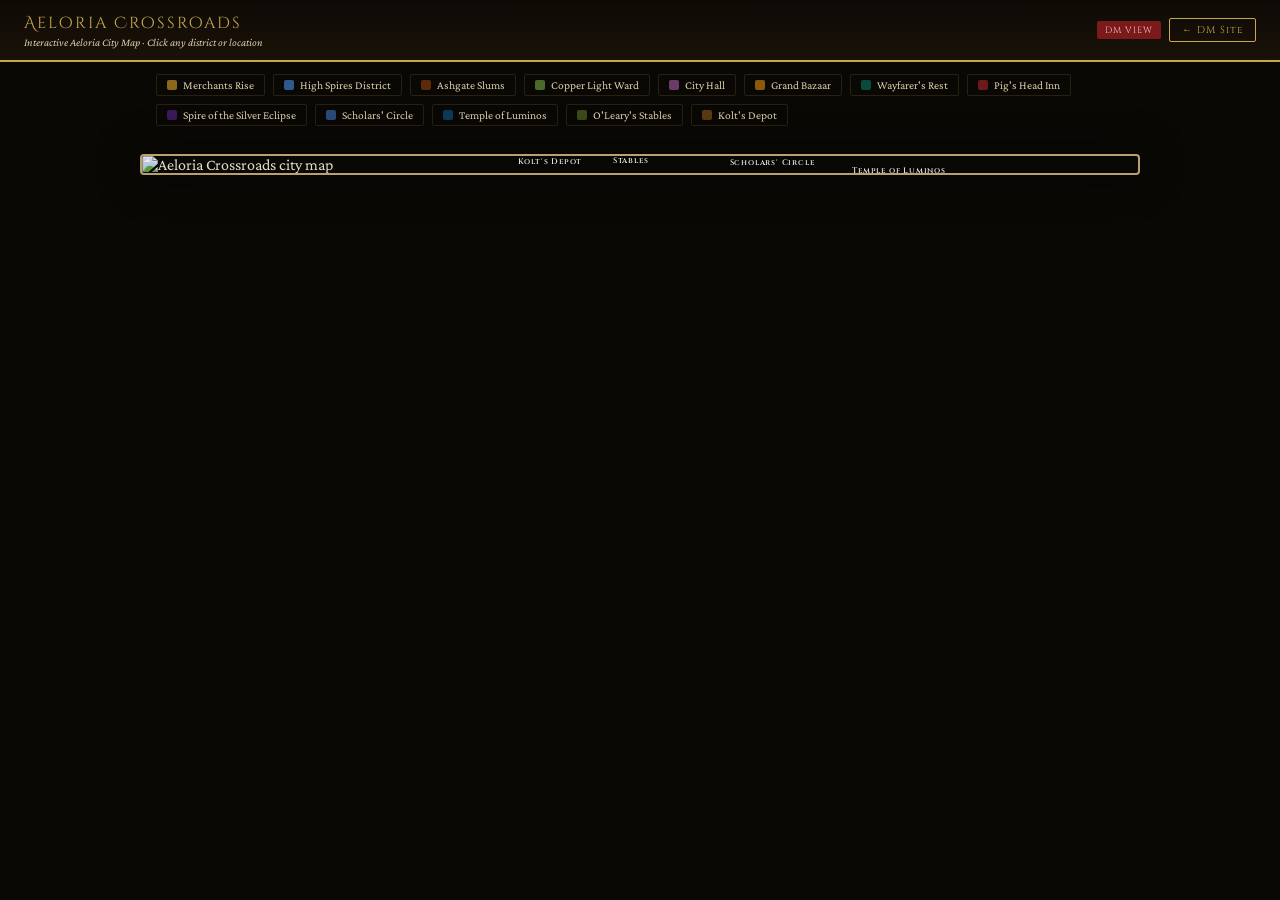
==== commit d8ffa169: "Map Update" ====
--- a/aeloria_map.html
+++ b/aeloria_map.html
@@ -112,6 +112,7 @@
   <div class="legend-item" onclick="showLocation('wayfarers_rest')"><div class="legend-dot" style="background:#0a4a3a"></div>Wayfarer's Rest</div>
   <div class="legend-item" onclick="showLocation('pigs_head')"><div class="legend-dot" style="background:#6a1a1a"></div>Pig's Head Inn</div>
   <div class="legend-item" onclick="showLocation('vaelorans_tower')"><div class="legend-dot" style="background:#3a1a5a"></div>Spire of the Silver Eclipse</div>
+  <div class="legend-item" onclick="showLocation('scholars_circle')"><div class="legend-dot" style="background:#2a4a7a"></div>Scholars' Circle</div>
   <div class="legend-item" onclick="showLocation('temple_luminos')"><div class="legend-dot" style="background:#0a3a5a"></div>Temple of Luminos</div>
   <div class="legend-item" onclick="showLocation('oleary_stables')"><div class="legend-dot" style="background:#3a4a1a"></div>O'Leary's Stables</div>
   <div class="legend-item" onclick="showLocation('kolts_depot')"><div class="legend-dot" style="background:#5a3a10"></div>Kolt's Depot</div>
@@ -156,6 +157,11 @@
 
   <!-- Spire of the Silver Eclipse (NE corner) -->
   <div class="hotspot building" style="left:70%;top:11.2%;width:8.7%;height:11.7%" onclick="showLocation('vaelorans_tower')" title="Spire of the Silver Eclipse">
+  </div>
+
+  <!-- Scholars' Circle -->
+  <div class="hotspot building" style="left:60%;top:26%;width:6.5%;height:5%" onclick="showLocation('scholars_circle')" title="Scholars' Circle">
+    <div class="hotspot-label always-on" style="font-size:8px">Scholars' Circle</div>
   </div>
 
   <!-- O'Leary's Stables -->
@@ -527,6 +533,37 @@
     </div>
   </div>
 
+  <!-- SCHOLARS' CIRCLE -->
+  <div class="panel-card" id="loc-scholars_circle">
+    <div class="panel-header">
+      <div>
+        <div class="panel-name">The Scholars' Circle</div>
+        <div class="panel-sub player-only">High Spires District · Eldoria's most prestigious arcane institution · Sylas's alma mater</div>
+        <div class="panel-sub dm-only">High Spires District · Vaeloran's quiet base · Vaelith's post</div>
+      </div>
+      <button class="close-btn" onclick="closePanel()">×</button>
+    </div>
+    <div class="panel-grid">
+      <div>
+        <div class="panel-section"><div class="section-label">Description</div><div class="section-body">Eldoria's most prestigious arcane institution — an independent society of scholars and practitioners of magic. The building itself is a modest stone hall by High Spires standards, its front doors flanked by two silver lanterns that never go out. Inside: reading rooms, lecture halls, the <em>Vellum Room</em> (senior members only), and workshops for the various sub-disciplines. Publicly collegial, privately competitive.</div></div>
+        <div class="panel-section"><div class="section-label">Character</div><div class="section-body">Fellows range from young scholarship students to elder mages who have not left the building in years. The Circle is fiercely proud of its independence — it holds no Council seat by choice, though the Aeloria Council has offered one repeatedly.</div></div>
+        <div class="panel-section player-only"><div class="section-label">Sylas's Connection</div><div class="section-body">Sylas earned his scholarship here and graduated top of his class. His mentor was Professor <strong>Vaelith Morgrave</strong> (Illusion). He remains an alumnus in good standing.</div></div>
+      </div>
+      <div>
+        <div class="panel-section"><div class="section-label">Notable Members</div><div class="section-body">
+          <div class="npc-row"><div class="npc-av" style="background:#2a2a4a">VM</div><div><div class="npc-name">Professor Vaelith Morgrave</div><div class="npc-body">Illusion. Sylas's former mentor. Quiet, meticulous, respected.</div></div></div>
+          <div class="npc-row"><div class="npc-av" style="background:#3a1a5a">VD</div><div><div class="npc-name">Vaeloran Duskwhisper</div><div class="npc-body">Senior colleague. Has never accepted a Circle office. Modest presence, deep influence.</div></div></div>
+        </div></div>
+        <div class="panel-section dm-only"><div class="section-label">DM — What's Really Here</div>
+          <div class="dm-note">Vaeloran's quiet base. He sponsors four current apprenticeships, vouched for the admission of three more, and quietly funds two Applied-faction members. Every one of them owes him. The Circle does not know Aurek Voln Drowhiss exists or that he is Vaeloran — no member has ever seen the two names in the same document. <strong>Vaelith is the wild card:</strong> she noticed Vaeloran's interest in Sylas years ago and has begun to wonder whether she was too polite. Reaction-guide only; no discovery clock.</div>
+        </div>
+        <div class="panel-section dm-only"><div class="section-label">Fault Lines (DM)</div><div class="section-body">Four internal factions the DM can lean on: <strong>Applied</strong> (practical/political — Vaeloran's quiet stronghold), <strong>Pure Theory</strong>, <strong>Antiquarian</strong>, <strong>Ethics Council</strong>. Cross-faction tensions are the natural surface for any Circle plot beat.</div></div>
+        <div class="panel-section dm-only"><div class="section-label">When Party Returns from Ironhold</div><div class="section-body">Vaeloran plans to bring Sylas back into Circle social life — a returning alumnus warmly received. Salon invitations. Reconnection with the Applied-faction members Vaeloran owns. Sylas flattered and studied without realising it.</div></div>
+        <textarea class="notes-area dm-only" placeholder="DM notes for the Scholars' Circle..." onchange="saveNote('scholars_circle',this.value)" id="note-scholars_circle"></textarea>
+      </div>
+    </div>
+  </div>
+
   <!-- TEMPLE OF LUMINOS -->
   <div class="panel-card" id="loc-temple_luminos">
     <div class="panel-header">
@@ -615,7 +652,7 @@
   <!-- KOLT'S DEPOT -->
   <div class="panel-card" id="loc-kolts_depot">
     <div class="panel-header">
-      <div><div class="panel-name">Kolt's Depot</div><div class="panel-sub">Caravan depot · Within Aeloria · Where the Wayward Company signed the Ironhold job (Session 5)</div></div>
+      <div><div class="panel-name">Kolt's Depot</div><div class="panel-sub">Caravan depot · Within Aeloria · Where the Wayward Company signed the Ironhold job</div></div>
       <button class="close-btn" onclick="closePanel()">×</button>
     </div>
     <div class="panel-grid">
@@ -623,7 +660,7 @@
         <div class="panel-section"><div class="section-label">Description</div><div class="section-body">A working caravan depot near the Grand Bazaar. Wagons line the yard, oxen and draft horses in the holding pens, traders shouting over each other to fix loads and prices. Run by old Kolt and his crew. The staging point for most caravans heading south to Ironhold or east toward the Crimson Outpost.</div></div>
       </div>
       <div>
-        <div class="panel-section"><div class="section-label">Status</div><div class="section-body"><span class="badge b-grey">Visited (Session 5)</span> The Wayward Company signed here for the Ironhold escort. Party is currently outside Ironhold's northern gates.</div></div>
+        <div class="panel-section"><div class="section-label">Status</div><div class="section-body"><span class="badge b-grey">Visited</span> The Wayward Company signed here for the Ironhold escort.</div></div>
         <div class="dm-note dm-only"><strong>DM:</strong> Session 5 complete. Party named themselves <strong>The Wayward Company</strong> here. Session 6 opens at Ironhold's northern gate. See <em>Session Recaps/Session 05 — The Caravan Out</em> and <em>Session Planning/Session 06 — Approach to Ironhold</em>.</div>
         <textarea class="notes-area dm-only" placeholder="DM notes for Kolt's Depot..." onchange="saveNote('kolts_depot',this.value)" id="note-kolts_depot"></textarea>
       </div>
@@ -757,9 +794,16 @@
         if (p.height !== undefined) h.style.height = p.height + '%';
       }
     });
-    // DISTRICTS — apply polygon (clip-path) always
+    // DISTRICTS — apply saved polygon (clip-path) ONLY if there is saved
+    // calibration data. If nothing is saved, the source inline clip-path is
+    // correct and should not be touched. (Same fragility issue as world_map.html.)
     document.querySelectorAll('.hotspot.district').forEach(function(div){
-      applyDistrictPolygon(div, getDistrictPoints(div));
+      var key = extractHotspotKey(div);
+      var hasSaved = key && saved[key] && (Array.isArray(saved[key].points) || saved[key].left !== undefined);
+      if (hasSaved) {
+        applyDistrictPolygon(div, getDistrictPoints(div));
+      }
+      // else: keep source inline clip-path as-is
     });
   }
 
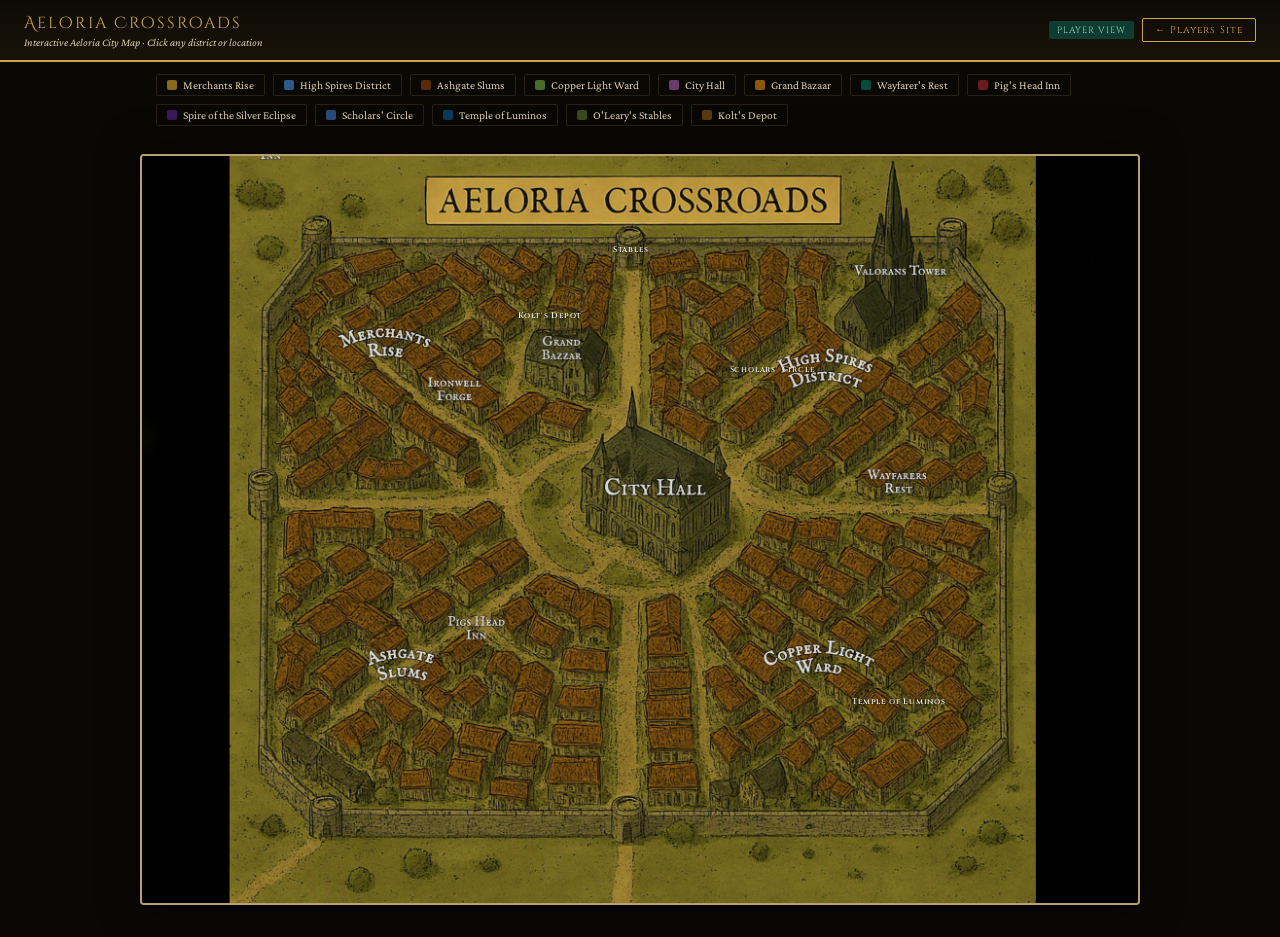
==== commit 0aadd968: "Publish from source c940d02" ====
--- a/aeloria_map.html
+++ b/aeloria_map.html
@@ -4,6 +4,7 @@
 <meta charset="UTF-8">
 <meta name="viewport" content="width=device-width, initial-scale=1.0">
 <title>Aeloria Crossroads — Interactive Map</title>
+<link rel="icon" href="data:image/svg+xml,%3Csvg xmlns=%27http://www.w3.org/2000/svg%27 viewBox=%270 0 32 32%27%3E%3Ctext y=%2726%27 font-size=%2726%27%3E%E2%9A%94%EF%B8%8F%3C/text%3E%3C/svg%3E">
 <link href="https://fonts.googleapis.com/css2?family=Cinzel+Decorative:wght@400;700&family=Cinzel:wght@400;600;700&family=Crimson+Pro:ital,wght@0,400;0,600;1,400&display=swap" rel="stylesheet">
 <style>
 *{box-sizing:border-box;margin:0;padding:0}
@@ -201,9 +202,9 @@
         <div class="panel-section"><div class="section-label">Key NPCs</div>
           <div class="npc-row"><div class="npc-av">DI</div><div><div class="npc-name">Durnan Ironwell</div><div class="npc-body">Dwarf. Blacksmith. Ironwell Forge. Broad, soot-covered, calm but intense. "You want cheap? Go elsewhere."</div></div></div>
         </div>
-        <div class="panel-section dm-only"><div class="section-label">Council Connection</div><div class="section-body">Councillor Dara Voss (Merchant Consortium) has her offices here. Her assistant is on the Guilded Veil's payroll.</div></div>
-        <div class="dm-note dm-only">DM: The Aurum Dominion has been quietly approaching senior merchants in this district about exclusive trade contracts. Vaeloran has leverage over Dara Voss through tax documents. Watch this district as a political flashpoint.</div>
-        <textarea class="notes-area dm-only" placeholder="DM notes for Merchants Rise..." onchange="saveNote('merchants_rise',this.value)" id="note-merchants_rise"></textarea>
+        
+        
+        
       </div>
     </div>
   </div>
@@ -224,20 +225,20 @@
           <!-- Vaeloran — public version -->
           <div class="npc-row player-only"><div class="npc-av" style="background:#2a1a3a">VD</div><div><div class="npc-name">Vaeloran Duskwhisper</div><div class="npc-body">Archmage. The party's patron. Resides at the Spire of the Silver Eclipse. Calm, measured, eccentric — always seems to know more than he says.</div></div></div>
           <!-- Vaeloran — DM version -->
-          <div class="npc-row dm-only"><div class="npc-av" style="background:#2a1a3a">VD</div><div><div class="npc-name">Vaeloran Duskwhisper</div><div class="npc-body">Archmage. Patron. Spire of the Silver Eclipse. Secret villain. See Vaeloran tab for full details.</div></div></div>
+          
 
           <!-- Taren — public version -->
           <div class="npc-row player-only"><div class="npc-av" style="background:#2a2010">TM</div><div><div class="npc-name">Taren Myles</div><div class="npc-body">Vaeloran's researcher. Older, ink-stained hands. Often seen poring over runic charts in the Spire's library.</div></div></div>
           <!-- Taren — DM version -->
-          <div class="npc-row dm-only"><div class="npc-av" style="background:#2a2010">TM</div><div><div class="npc-name">Taren Myles</div><div class="npc-body">Vaeloran's researcher. Ink-stained hands. Poring over runic charts. Role ambiguous — loyalist or potential informant?</div></div></div>
+          
 
           <!-- Lyssandra — public version -->
           <div class="npc-row player-only"><div class="npc-av" style="background:#0f4a3a">LV</div><div><div class="npc-name">Lyssandra Vale</div><div class="npc-body">Vaeloran's apprentice. Returned to the Spire after the meteor incident. Seems well, by all accounts.</div></div></div>
           <!-- Lyssandra — DM version -->
-          <div class="npc-row dm-only"><div class="npc-av" style="background:#0f4a3a">LV</div><div><div class="npc-name">Lyssandra Vale</div><div class="npc-body">In the Spire. Memory wiped. Serving Vaeloran willingly. Smiling. This should disturb the party.</div></div></div>
-        </div>
-        <div class="dm-note dm-only">DM: Stage 3 of the lich ritual is underway in the Spire's deepest chamber. Lyssandra assists as ritual witness. The tower is warded extensively — Arcana DC 18 to detect the ritual from outside.</div>
-        <textarea class="notes-area dm-only" placeholder="DM notes for High Spires..." onchange="saveNote('high_spires',this.value)" id="note-high_spires"></textarea>
+          
+        </div>
+        
+        
       </div>
     </div>
   </div>
@@ -254,7 +255,7 @@
         <!-- Player-facing key locations -->
         <div class="panel-section player-only"><div class="section-label">Key Locations</div><div class="section-body">Pig's Head Inn · Various tenements and tradesmen's halls · Old drainage tunnels run beneath the district (so the locals say)</div></div>
         <!-- DM key locations -->
-        <div class="panel-section dm-only"><div class="section-label">Key Locations</div><div class="section-body">Pig's Head Inn (and Guild back rooms beneath it) · Various safehouse addresses known only to the Guilded Veil · The old tunnels beneath the district connecting to the city's drainage system</div></div>
+        
         <div class="panel-section"><div class="section-label">Atmosphere</div><div class="section-body">Watchful. Residents notice newcomers immediately. The city watch patrols here only in pairs.</div></div>
       </div>
       <div>
@@ -262,15 +263,15 @@
           <!-- Gerald — public -->
           <div class="npc-row player-only"><div class="npc-av" style="background:#2a1a08">GR</div><div><div class="npc-name">Gerald</div><div class="npc-body">Owner of the Pig's Head Inn. Greying, sharp eyes behind a friendly smile. "Sarah doesn't send fools." Has work available if you're trustworthy.</div></div></div>
           <!-- Gerald — DM -->
-          <div class="npc-row dm-only"><div class="npc-av" style="background:#2a1a08">GR</div><div><div class="npc-name">Gerald</div><div class="npc-body">Pig's Head owner. Guilded Veil senior fixer. "Sarah doesn't send fools." Has work available. Screens newcomers carefully.</div></div></div>
+          
 
           <!-- Rulden — public -->
           <div class="npc-row player-only"><div class="npc-av" style="background:#3a2010">RM</div><div><div class="npc-name">Rulden Marr</div><div class="npc-body">A figure of influence in the back rooms of the Pig's Head. Connections throughout Aeloria. Sent Orin a warning letter signed only "R."</div></div></div>
           <!-- Rulden — DM -->
-          <div class="npc-row dm-only"><div class="npc-av" style="background:#3a2010">RM</div><div><div class="npc-name">Rulden Marr (Merric)</div><div class="npc-body">Veilmaster. Accessible through the Pig's Head back rooms. Orin knows he is Merric. Lying low. Watching. Has not told the captains about Orin — that omission is itself significant.</div></div></div>
-        </div>
-        <div class="dm-note dm-only">DM: The basement of the Pig's Head connects via old tunnels to at least two other buildings in the Slums. The "K" note (Sister Kaelith) grants access to the back rooms without Gerald's screening. The Naturus cult has been using these tunnels for meetings.</div>
-        <textarea class="notes-area dm-only" placeholder="DM notes for Ashgate Slums..." onchange="saveNote('ashgate_slums',this.value)" id="note-ashgate_slums"></textarea>
+          
+        </div>
+        
+        
       </div>
     </div>
   </div>
@@ -287,14 +288,14 @@
         <!-- Atmosphere — public -->
         <div class="panel-section player-only"><div class="section-label">Atmosphere</div><div class="section-body">Calm, warm, approachable. Children play in the streets. The temple bell rings at dawn and dusk. The most welcoming district in Aeloria.</div></div>
         <!-- Atmosphere — DM -->
-        <div class="panel-section dm-only"><div class="section-label">Atmosphere</div><div class="section-body">Calm, warm, approachable. Children play in the streets. The temple bell rings at dawn and dusk. The most "normal" district in Aeloria — and therefore the one Vaeloran most fears becoming organised against him.</div></div>
+        
       </div>
       <div>
         <div class="panel-section"><div class="section-label">Key NPCs</div>
           <!-- Alric — public -->
           <div class="npc-row player-only"><div class="npc-av" style="background:#1a2a3a">AD</div><div><div class="npc-name">High Priest Alric Dawnveil</div><div class="npc-body">Lightbearer of Aeloria. Silver hair, calm authority. "Light does not blind… it reveals."</div></div></div>
           <!-- Alric — DM -->
-          <div class="npc-row dm-only"><div class="npc-av" style="background:#1a2a3a">AD</div><div><div class="npc-name">High Priest Alric Dawnveil</div><div class="npc-body">Lightbearer of Aeloria. Silver hair, calm authority. "Light does not blind… it reveals." Senses something wrong in the city but cannot name it yet.</div></div></div>
+          
 
           <!-- Seraphine — public (party met her) -->
           <div class="npc-row"><div class="npc-av" style="background:#1a3a2a">SV</div><div><div class="npc-name">Dawnwarden Seraphine Vale</div><div class="npc-body">Stern, disciplined. Guided Orin not to stop searching for Merric. "Faith is not comfort. It is commitment."</div></div></div>
@@ -302,15 +303,15 @@
           <!-- Kaelen — public -->
           <div class="npc-row player-only"><div class="npc-av" style="background:#1a2a2a">KB</div><div><div class="npc-name">Kaelen Brightmere</div><div class="npc-body">Scholar-historian among the temple clergy. Quiet, observant. "Truth leaves patterns… if you know where to look."</div></div></div>
           <!-- Kaelen — DM -->
-          <div class="npc-row dm-only"><div class="npc-av" style="background:#1a2a2a">KB</div><div><div class="npc-name">Kaelen Brightmere</div><div class="npc-body">Scholar-historian clergy. Notices inconsistencies. Most likely temple member to piece things together first.</div></div></div>
+          
 
           <!-- Mira — public -->
-          <div class="npc-row player-only"><div class="npc-av" style="background:#2a1a3a">MS</div><div><div class="npc-name">Mira Solwen</div><div class="npc-body">Confession keeper at the temple. Calm, composed, discreet. "What is said in light… remains in light."</div></div></div>
+          <div class="npc-row player-only"><div class="npc-av" style="background:#2a1a3a">AS</div><div><div class="npc-name">Anwen Solwen</div><div class="npc-body">Confession keeper at the temple. Calm, composed, discreet. "What is said in light… remains in light."</div></div></div>
           <!-- Mira — DM -->
-          <div class="npc-row dm-only"><div class="npc-av" style="background:#2a1a3a">MS</div><div><div class="npc-name">Mira Solwen</div><div class="npc-body">Confession keeper. Knows many secrets. Has heard things in confession that trouble her deeply.</div></div></div>
-        </div>
-        <div class="dm-note dm-only">DM: Graffiti of a withered tree (Naturus symbol) appeared on the temple walls overnight. Kaelen has noticed. He has not yet told the High Priest. One acolyte (Eryn Feld) has been asking questions about the symbols around the city and may be in danger if the Naturus cult notices.</div>
-        <textarea class="notes-area dm-only" placeholder="DM notes for Copper Light Ward..." onchange="saveNote('copper_light',this.value)" id="note-copper_light"></textarea>
+          
+        </div>
+        
+        
       </div>
     </div>
   </div>
@@ -337,16 +338,9 @@
           <div class="npc-row player-only"><div class="npc-av" style="background:#1a3a2a">OS</div><div><div class="npc-name">Oskar — Townmaster</div><div class="npc-body">Goliath. Battle axe across his back. Hired the party for the gnoll job. Direct, fair, protective of Aeloria.</div></div></div>
         </div>
         <!-- DM view: full council roster -->
-        <div class="panel-section dm-only"><div class="section-label">The Council of Five</div>
-          <div class="npc-row"><div class="npc-av" style="background:#3a2010">DV</div><div><div class="npc-name">Councillor Dara Voss</div><div class="npc-body">Merchant Consortium. Pragmatic. Vaeloran has leverage through her tax irregularities. Her assistant is Guilded Veil.</div><div style="margin-top:3px"><span class="badge b-gold">Seat 1</span><span class="badge b-red">compromised</span></div></div></div>
-          <div class="npc-row"><div class="npc-av" style="background:#2a2010">BT</div><div><div class="npc-name">Councillor Bram Thatch</div><div class="npc-body">Artisans &amp; Guilds. Stubborn dwarf. Dislikes Vaeloran instinctively. Most likely to resist. Will be targeted first.</div><div style="margin-top:3px"><span class="badge b-gold">Seat 2</span><span class="badge b-teal">potential ally</span></div></div></div>
-          <div class="npc-row"><div class="npc-av" style="background:#1a3a2a">MA</div><div><div class="npc-name">Councillor Mira Ashford</div><div class="npc-body">Citizens' Assembly. Half-elf. Idealistic. Last honest voice. Vaeloran likes her — reluctant to corrupt her.</div><div style="margin-top:3px"><span class="badge b-gold">Seat 3</span><span class="badge b-teal">last honest voice</span></div></div></div>
-          <div class="npc-row"><div class="npc-av" style="background:#2a1a1a">HT</div><div><div class="npc-name">Councillor Halverin Thorne</div><div class="npc-body">Scholars &amp; Arcane. Entirely managed by Vaeloran. Believes himself a trusted confidant.</div><div style="margin-top:3px"><span class="badge b-gold">Seat 4</span><span class="badge b-red">Vaeloran's puppet</span></div></div></div>
-          <div class="npc-row"><div class="npc-av" style="background:#1a2a3a">MD</div><div><div class="npc-name">Captain Merrow Dane</div><div class="npc-body">City Watch &amp; Defence. Not corrupt — convinced. Would support emergency powers because he believes it.</div><div style="margin-top:3px"><span class="badge b-gold">Seat 5</span><span class="badge b-red">true believer</span></div></div></div>
-          <div class="npc-row" style="margin-top:.5rem"><div class="npc-av" style="background:#1a3a2a">OS</div><div><div class="npc-name">Oskar — Townmaster</div><div class="npc-body">Goliath. Battle axe. Hired the party for the gnoll job. Civic authority. Vaeloran finds him useful but unpredictable.</div></div></div>
-        </div>
-        <div class="dm-note dm-only">DM: The sealed letters the party delivered in Session 1 were doctored by Vaeloran — driving wedges between guild leaders and council members. Their effects are already being felt in council tensions. Bram Thatch and Mira Ashford are the natural allies the party should cultivate. Halverin Thorne can be flipped if the party exposes Vaeloran — he will be horrified by what he's been part of.</div>
-        <textarea class="notes-area dm-only" placeholder="DM notes for City Hall..." onchange="saveNote('city_hall',this.value)" id="note-city_hall"></textarea>
+        
+        
+        
       </div>
     </div>
   </div>
@@ -387,10 +381,10 @@
       <div class="shop-card" style="border-left:3px solid var(--red)">
         <div class="shop-name">🪶 The Gilded Quill</div>
         <div class="shop-keeper player-only">Edrin Vale — Half-elf male</div>
-        <div class="shop-keeper dm-only">Edrin Vale — <span style="color:#f4c4c4;font-size:10px">Guild Captain "The Quill"</span></div>
+        
         <!-- Description: split — players see standard shop, DM sees forged-docs hint -->
         <div class="section-body player-only" style="font-size:12px;margin-bottom:.3rem">Maps, books, contracts, fine paperwork.</div>
-        <div class="section-body dm-only" style="font-size:12px;margin-bottom:.3rem">Maps, books, contracts. Forged documents if approached correctly.</div>
+        
         <div class="shop-flavour">"Ink can change the world… if used carefully."</div>
       </div>
       <div class="shop-card">
@@ -436,8 +430,8 @@
         <div class="shop-flavour">"If it breaks, I've got what fixes it."</div>
       </div>
     </div>
-    <div class="dm-note dm-only" style="margin-top:.75rem">DM: Edrin Vale (The Gilded Quill) is simultaneously a Guilded Veil captain. He will notice if the party asks too many questions about forged documents — he reports to Merric. Nalia Duskryn (Ember & Ash) has heard whispers of the Naturus cult from clients. She is not involved but knows something is wrong. She may become an information source.</div>
-    <textarea class="notes-area dm-only" placeholder="DM notes for Grand Bazaar..." onchange="saveNote('grand_bazaar',this.value)" id="note-grand_bazaar"></textarea>
+    
+    
   </div>
 
   <!-- WAYFARER'S REST -->
@@ -450,14 +444,14 @@
       <div>
         <div class="panel-section"><div class="section-label">Description</div><div class="section-body">Polished dark wood interior. Soft lighting, clean linens, private booths with sound-dampening curtains. Stable is guarded and well-run. Staff are professional, observant, and loyal. Upper-middle clientele — merchants, minor nobles, guild officials, scholars, well-paid adventurers. This is where people talk business without wanting trouble.</div></div>
         <div class="panel-section"><div class="section-label">Atmosphere</div><div class="section-body">Calm, refined, comfortable. Not flashy but quality throughout. The kind of place where conversations stay quiet and deals get made. Violence here is unthinkable — Sarah ensures that absolutely.</div></div>
-        <div class="panel-section dm-only"><div class="section-label">Sample Dialogue — Sarah</div><div class="section-body" style="font-style:italic">"The Wayfarer's Rest isn't the place for certain questions."<br>"If you need… flexible answers, the Pig's Head serves a different crowd."<br>"Ask for Gerald. He'll decide if you're worth his time."</div></div>
+        
       </div>
       <div>
         <div class="panel-section"><div class="section-label">Key NPC</div>
           <div class="npc-row"><div class="npc-av" style="background:#1a3a2a">SR</div><div><div class="npc-name">Sarah</div><div class="npc-body">Half-Orc. Early 40s. Broad-shouldered, tidy braid, dry humour. Trustworthy, no-nonsense, remembers every face. Keeps secrets. Never profits from crime. Directed Orin toward the Pig's Head when he needed more flexible answers.</div><div style="margin-top:4px"><span class="badge b-teal">trusted</span><span class="badge b-grey">information node</span></div></div></div>
         </div>
-        <div class="dm-note dm-only">DM: Sarah is aware that the city's undercurrents are getting worse. She has noticed Aurum Dominion agents staying at the Rest — more than usual. She hasn't pieced it together yet but she is watching. If the party treats her with respect and brings her information, she will eventually become a genuine ally.</div>
-        <textarea class="notes-area dm-only" placeholder="DM notes for Wayfarer's Rest..." onchange="saveNote('wayfarers_rest',this.value)" id="note-wayfarers_rest"></textarea>
+        
+        
       </div>
     </div>
   </div>
@@ -474,26 +468,26 @@
         <!-- Layout — public version -->
         <div class="panel-section player-only"><div class="section-label">Layout</div><div class="section-body"><strong>Ground floor:</strong> Main taproom — loud, smoky, 20+ regulars at any given time.<br><strong>Back room:</strong> A private meeting space. Reached by Gerald's introduction or, occasionally, by a note signed with a single letter.<br><strong>Basement:</strong> The locals say there are old drainage tunnels running beneath the Slums. Whether the inn connects to them is a local rumour.</div></div>
         <!-- Layout — DM version -->
-        <div class="panel-section dm-only"><div class="section-label">Layout</div><div class="section-body"><strong>Ground floor:</strong> Main taproom — loud, smoky, 20+ regulars at any given time.<br><strong>Back room:</strong> Private meeting space. Accessible via Gerald's introduction or the "K" note from Kaelith.<br><strong>Basement:</strong> Connects to old drainage tunnels running beneath the Slums. Guilded Veil uses these for discreet movement.</div></div>
+        
         <!-- The K note — public version -->
         <div class="panel-section player-only"><div class="section-label">The "K" Note</div><div class="section-body">A note signed only "K" was referenced in writings the party found in the gnoll den. It seems to grant access to the Pig's Head back rooms without Gerald's screening — whoever "K" is, their authority is recognised here. Identity unknown.</div></div>
         <!-- The K note — DM version -->
-        <div class="panel-section dm-only"><div class="section-label">The "K" Note</div><div class="section-body">A note signed "K" (Sister Kaelith) grants back-room access without Gerald's screening. The party found reference to this in the gnoll den writings. Using it immediately flags the holder to Merric.</div></div>
+        
       </div>
       <div>
         <div class="panel-section"><div class="section-label">Key NPCs</div>
           <!-- Gerald — public -->
           <div class="npc-row player-only"><div class="npc-av" style="background:#2a1808">GR</div><div><div class="npc-name">Gerald</div><div class="npc-body">Human. Around fifty. Greying, sharp eyes behind a friendly smile. Owns the Pig's Head and seems to know everyone passing through. "Sarah doesn't send fools." "Careful. Walls here listen."<br><strong>Available job:</strong> A missing acquaintance — still untouched by the party.</div></div></div>
           <!-- Gerald — DM -->
-          <div class="npc-row dm-only"><div class="npc-av" style="background:#2a1808">GR</div><div><div class="npc-name">Gerald</div><div class="npc-body">Human. ~50. Greying, sharp eyes behind a friendly smile. Senior fixer for the Guilded Veil. Screens newcomers. Assigns low-risk jobs. Moves information upward. "Careful. Walls here listen."<br><strong>Available job:</strong> Missing guild member — still untouched by the party.</div><div style="margin-top:4px"><span class="badge b-red">Guilded Veil fixer</span></div></div></div>
+          
 
           <!-- Rulden — public -->
           <div class="npc-row player-only"><div class="npc-av" style="background:#3a2010">RM</div><div><div class="npc-name">Rulden Marr</div><div class="npc-body">A figure of influence accessible through the back rooms. Calm, calculating, well-connected. Sent Orin a warning letter after he started asking questions. Orin recognises something deeper about him.</div><div style="margin-top:4px"><span class="badge b-gold">Orin's lead</span></div></div></div>
           <!-- Rulden — DM -->
-          <div class="npc-row dm-only"><div class="npc-av" style="background:#3a2010">RM</div><div><div class="npc-name">Rulden Marr (Merric Underbough)</div><div class="npc-body">Accessible via back rooms. Veilmaster. Orin's adoptive father. Sent a warning letter. Knows Orin is searching. Has not told the Veil captains. That omission is itself significant.</div><div style="margin-top:4px"><span class="badge b-red">Veilmaster</span><span class="badge b-gold">Orin's father</span></div></div></div>
-        </div>
-        <div class="dm-note dm-only">DM: The gnoll den writings pointed here. The Naturus cult has been using the basement tunnels for meetings. Gerald doesn't know about the cult specifically — he just knows "K" sends people. Merric knows and has not shut it down because he doesn't know "K" = Kaelith = Vaeloran's network. Revealing this connection could be the thing that finally breaks Merric toward the party.</div>
-        <textarea class="notes-area dm-only" placeholder="DM notes for Pig's Head Inn..." onchange="saveNote('pigs_head',this.value)" id="note-pigs_head"></textarea>
+          
+        </div>
+        
+        
       </div>
     </div>
   </div>
@@ -504,7 +498,7 @@
       <div>
         <div class="panel-name">Spire of the Silver Eclipse</div>
         <div class="panel-sub player-only">High Spires District · Vaeloran's tower · One of Aeloria's most recognisable landmarks</div>
-        <div class="panel-sub dm-only">High Spires District · Vaeloran's tower · DM Eyes Only</div>
+        
       </div>
       <button class="close-btn" onclick="closePanel()">×</button>
     </div>
@@ -514,7 +508,7 @@
         <!-- Known Layout — public version -->
         <div class="panel-section player-only"><div class="section-label">What the Party Has Seen</div><div class="section-body"><strong>Ground floor:</strong> Reception, waiting area, Taren Myles's workspace.<br><strong>Upper floors:</strong> Vaeloran's library and study (the party has been here).<br><strong>Lower levels:</strong> Closed to visitors.</div></div>
         <!-- Known Layout — DM version -->
-        <div class="panel-section dm-only"><div class="section-label">Known Layout</div><div class="section-body"><strong>Ground floor:</strong> Reception, waiting area, Taren Myles's workspace<br><strong>Upper floors:</strong> Vaeloran's library and study (party has been here)<br><strong>Lower levels:</strong> Unknown to the party — heavily warded<br><strong>Deepest chamber:</strong> The ritual room — Stage 3 shard attunement in progress</div></div>
+        
       </div>
       <div>
         <!-- Player view: nothing here beyond a generic note -->
@@ -523,12 +517,10 @@
           <div class="section-body">Vaeloran lives and works here. His apprentice Lyssandra has returned to him after the meteor incident. His researcher Taren Myles can usually be found in the library.</div>
         </div>
         <!-- DM view: full secret content -->
-        <div class="panel-section dm-only"><div class="section-label">DM — What's Really Here</div>
-          <div class="dm-note">Stage 3 ritual is active. The meteor shard sits in a specially prepared chamber surrounded by arcane anchors. Lyssandra assists as witness — she cannot enter this room of her own will but believes she chose to help. Taren Myles is increasingly uncomfortable but has not yet acted on it. The tower is warded with: Alarm (all entry points), Arcane Lock (lower levels), two Glyphs of Warding (dispelling and force), and Vaeloran's own Foresight if he is present.</div>
-        </div>
-        <div class="panel-section dm-only"><div class="section-label">Breaking In</div><div class="section-body">Arcana DC 18: detect ritual energy from street level. Stealth DC 20: avoid Alarm wards on entry. Lower levels: Arcane Lock DC 25 (Dispel Magic DC 18 to bypass). The ritual room: additional ward triggers if shard is touched without Vaeloran's amulet.</div></div>
-        <div class="panel-section dm-only"><div class="section-label">What Can Be Found</div><div class="section-body">Taren Myles's research notes — fragments of Vaeloran's plan in coded form (Investigation DC 16 to understand). The Aurek correspondence — letters signed with the alias. The shard (Stage 3 phylactery component). Lyssandra — who does not know she needs saving.</div></div>
-        <textarea class="notes-area dm-only" placeholder="DM notes for the Spire..." onchange="saveNote('vaelorans_tower',this.value)" id="note-vaelorans_tower"></textarea>
+        
+        
+        
+        
       </div>
     </div>
   </div>
@@ -539,7 +531,7 @@
       <div>
         <div class="panel-name">The Scholars' Circle</div>
         <div class="panel-sub player-only">High Spires District · Eldoria's most prestigious arcane institution · Sylas's alma mater</div>
-        <div class="panel-sub dm-only">High Spires District · Vaeloran's quiet base · Vaelith's post</div>
+        
       </div>
       <button class="close-btn" onclick="closePanel()">×</button>
     </div>
@@ -554,12 +546,10 @@
           <div class="npc-row"><div class="npc-av" style="background:#2a2a4a">VM</div><div><div class="npc-name">Professor Vaelith Morgrave</div><div class="npc-body">Illusion. Sylas's former mentor. Quiet, meticulous, respected.</div></div></div>
           <div class="npc-row"><div class="npc-av" style="background:#3a1a5a">VD</div><div><div class="npc-name">Vaeloran Duskwhisper</div><div class="npc-body">Senior colleague. Has never accepted a Circle office. Modest presence, deep influence.</div></div></div>
         </div></div>
-        <div class="panel-section dm-only"><div class="section-label">DM — What's Really Here</div>
-          <div class="dm-note">Vaeloran's quiet base. He sponsors four current apprenticeships, vouched for the admission of three more, and quietly funds two Applied-faction members. Every one of them owes him. The Circle does not know Aurek Voln Drowhiss exists or that he is Vaeloran — no member has ever seen the two names in the same document. <strong>Vaelith is the wild card:</strong> she noticed Vaeloran's interest in Sylas years ago and has begun to wonder whether she was too polite. Reaction-guide only; no discovery clock.</div>
-        </div>
-        <div class="panel-section dm-only"><div class="section-label">Fault Lines (DM)</div><div class="section-body">Four internal factions the DM can lean on: <strong>Applied</strong> (practical/political — Vaeloran's quiet stronghold), <strong>Pure Theory</strong>, <strong>Antiquarian</strong>, <strong>Ethics Council</strong>. Cross-faction tensions are the natural surface for any Circle plot beat.</div></div>
-        <div class="panel-section dm-only"><div class="section-label">When Party Returns from Ironhold</div><div class="section-body">Vaeloran plans to bring Sylas back into Circle social life — a returning alumnus warmly received. Salon invitations. Reconnection with the Applied-faction members Vaeloran owns. Sylas flattered and studied without realising it.</div></div>
-        <textarea class="notes-area dm-only" placeholder="DM notes for the Scholars' Circle..." onchange="saveNote('scholars_circle',this.value)" id="note-scholars_circle"></textarea>
+        
+        
+        
+        
       </div>
     </div>
   </div>
@@ -573,14 +563,14 @@
     <div class="panel-grid">
       <div>
         <div class="panel-section"><div class="section-label">Description (Read Aloud)</div><div class="section-body" style="font-style:italic">"White stone rises above the surrounding streets, polished smooth and veined with faint gold. Tall, narrow windows catch the sunlight, casting warm beams across the interior. The air smells faintly of incense and clean linen. It is quiet here — not empty, but peaceful. A place where the noise of the city feels… distant."</div></div>
-        <div class="panel-section"><div class="section-label">Hierarchy</div><div class="section-body">Lightbearer (Alric Dawnveil) → Dawnwardens (Seraphine Vale, Halven Tor) → Luminars (Liora Sunfall, Tomas Eldrin, Kaelen Brightmere, Mira Solwen) → Acolytes (Eryn Feld)</div></div>
+        <div class="panel-section"><div class="section-label">Hierarchy</div><div class="section-body">Lightbearer (Alric Dawnveil) → Dawnwardens (Seraphine Vale, Halven Tor) → Luminars (Liora Sunfall, Tomas Eldrin, Kaelen Brightmere, Anwen Solwen) → Acolytes (Eryn Feld)</div></div>
       </div>
       <div>
         <div class="panel-section"><div class="section-label">Key Clergy</div>
           <!-- Alric — public -->
           <div class="npc-row player-only"><div class="npc-av" style="background:#1a2a3a">AD</div><div><div class="npc-name">High Priest Alric Dawnveil</div><div class="npc-body">Late 60s. Silver hair. "Light does not blind… it reveals." Kind, discerning, careful with his words.</div></div></div>
           <!-- Alric — DM -->
-          <div class="npc-row dm-only"><div class="npc-av" style="background:#1a2a3a">AD</div><div><div class="npc-name">High Priest Alric Dawnveil</div><div class="npc-body">Late 60s. Silver hair. "Light does not blind… it reveals." Senses corruption in the city. Potential major ally. Does not know about Vaeloran yet.</div></div></div>
+          
 
           <!-- Seraphine — same for both (party met her) -->
           <div class="npc-row"><div class="npc-av" style="background:#1a1a2a">SE</div><div><div class="npc-name">Seraphine Vale</div><div class="npc-body">Stern, unwavering. Told Orin not to stop. "Faith is not comfort. It is commitment."</div></div></div>
@@ -588,15 +578,15 @@
           <!-- Kaelen — public -->
           <div class="npc-row player-only"><div class="npc-av" style="background:#1a2a2a">KB</div><div><div class="npc-name">Kaelen Brightmere</div><div class="npc-body">Quiet, observant scholar. "Truth leaves patterns… if you know where to look."</div></div></div>
           <!-- Kaelen — DM -->
-          <div class="npc-row dm-only"><div class="npc-av" style="background:#1a2a2a">KB</div><div><div class="npc-name">Kaelen Brightmere</div><div class="npc-body">Scholar. "Truth leaves patterns… if you know where to look." Has noticed the Naturus graffiti and other signs. Most likely to act first.</div></div></div>
+          
 
           <!-- Mira — public -->
-          <div class="npc-row player-only"><div class="npc-av" style="background:#2a2a1a">MS</div><div><div class="npc-name">Mira Solwen</div><div class="npc-body">Calm, composed confession keeper. Discreet by both vocation and temperament.</div></div></div>
+          <div class="npc-row player-only"><div class="npc-av" style="background:#2a2a1a">AS</div><div><div class="npc-name">Anwen Solwen</div><div class="npc-body">Calm, composed confession keeper. Discreet by both vocation and temperament.</div></div></div>
           <!-- Mira — DM -->
-          <div class="npc-row dm-only"><div class="npc-av" style="background:#2a2a1a">MS</div><div><div class="npc-name">Mira Solwen</div><div class="npc-body">Confession keeper. Knows secrets she cannot reveal. Has heard things. Is choosing silence — but not for much longer.</div></div></div>
-        </div>
-        <div class="dm-note dm-only">DM: Naturus graffiti (withered tree) on the temple's outer wall. Kaelen has noticed and is quietly investigating. Eryn Feld (acolyte) has been asking questions about the symbols around the city — she may be in danger. The temple could become the party's most important base of operations in mid-campaign.</div>
-        <textarea class="notes-area dm-only" placeholder="DM notes for Temple of Luminos..." onchange="saveNote('temple_luminos',this.value)" id="note-temple_luminos"></textarea>
+          
+        </div>
+        
+        
       </div>
     </div>
   </div>
@@ -611,18 +601,18 @@
       <div>
         <div class="panel-section"><div class="section-label">Description</div><div class="section-body">Located at the northern gate of Aeloria — the main entry and exit point for caravans and travellers heading north toward the Aurora Peaks. Busy, practical, smells of hay and horses. A good place to hear road news.</div></div>
         <!-- Current status — public version (no Aurum Dominion connection) -->
-        <div class="panel-section player-only"><div class="section-label">Current Status</div><div class="section-body">Matilda (Torren's horse) went missing from here. Tracks led north. Stablehands are searching — Torren paid 5gp. No sign yet. The north road leads toward Aurora Peaks territory.</div></div>
+        <div class="panel-section player-only"><div class="section-label">Current Status</div><div class="section-body">Matilda (Torren's horse) was lost on the Lyssandra hunt. Torren paid the O'Learys 5gp to search, and they found her tracks leading north. No sign yet. The north road leads toward Aurora Peaks territory.</div></div>
         <!-- Current status — DM version -->
-        <div class="panel-section dm-only"><div class="section-label">Current Status</div><div class="section-body">Matilda (Torren's horse) went missing from here. Tracks led north. Stablehands are searching — Torren paid 5gp. No sign yet. The north road leads toward Aurora Peaks and Aurum Dominion territory.</div></div>
+        
       </div>
       <div>
         <div class="panel-section"><div class="section-label">Key NPCs</div>
           <div class="npc-row"><div class="npc-av" style="background:#2a3010">SO</div><div><div class="npc-name">Steve O'Leary</div><div class="npc-body">Owner. Practical, reliable. Knows everyone who passes through the north gate. Good source of road intelligence.</div></div></div>
-          <div class="npc-row"><div class="npc-av" style="background:#1a2010">JO</div><div><div class="npc-name">Jacob O'Leary</div><div class="npc-body">Steve's son. Stable boy. Eager, observant. Saw which direction Matilda went.</div></div></div>
-          <div class="npc-row"><div class="npc-av" style="background:#1a2010">HO</div><div><div class="npc-name">Harry O'Leary</div><div class="npc-body">Steve's son. Head trainer. Suspicious that Matilda's disappearance was not entirely natural — something spooked all the horses that night.</div></div></div>
-        </div>
-        <div class="dm-note dm-only">DM: Harry O'Leary noticed that ALL the horses were spooked that night, not just Matilda. Something passed through the north gate that evening that disturbed the animals. This was the night three Aurum Dominion scouts were seen on the north road. Coincidence or connection — your call.</div>
-        <textarea class="notes-area dm-only" placeholder="DM notes for O'Leary's Stables..." onchange="saveNote('oleary_stables',this.value)" id="note-oleary_stables"></textarea>
+          <div class="npc-row"><div class="npc-av" style="background:#1a2010">JO</div><div><div class="npc-name">Jacob O'Leary</div><div class="npc-body">Steve's son. Stable boy. Eager, observant.</div></div></div>
+          <div class="npc-row"><div class="npc-av" style="background:#1a2010">HO</div><div><div class="npc-name">Harry O'Leary</div><div class="npc-body">Steve's son. Head trainer.</div></div></div>
+        </div>
+        
+        
       </div>
     </div>
   </div>
@@ -642,9 +632,9 @@
         <div class="panel-section"><div class="section-label">Key NPC</div>
           <div class="npc-row"><div class="npc-av" style="background:#3a2010">DI</div><div><div class="npc-name">Durnan Ironwell</div><div class="npc-body">Dwarf. Broad, soot-covered, calm but intense. Takes pride in quality over speed. Has no patience for haggling or rushed work. Absolutely trustworthy — he does not deal in stolen goods or guild politics.</div><div style="margin-top:4px"><span class="badge b-teal">honest dealer</span></div></div></div>
         </div>
-        <div class="panel-section dm-only"><div class="section-label">Pricing Guide</div><div class="section-body">Standard PHB prices for off-the-shelf items. Custom work: +50% premium, 1-week minimum. Exceptional custom work (masterwork equivalent): +150%, 2-3 weeks, personal consultation required.</div></div>
-        <div class="dm-note dm-only">DM: The Aurum Dominion has approached Durnan about exclusive supply contracts for Dominion military equipment. He refused — "I sell to Aeloria, not to armies." He hasn't told anyone. He will if asked directly. This is a small but real piece of the Dominion infiltration puzzle.</div>
-        <textarea class="notes-area dm-only" placeholder="DM notes for Ironwell Forge..." onchange="saveNote('ironwell_forge',this.value)" id="note-ironwell_forge"></textarea>
+        
+        
+        
       </div>
     </div>
   </div>
@@ -661,8 +651,8 @@
       </div>
       <div>
         <div class="panel-section"><div class="section-label">Status</div><div class="section-body"><span class="badge b-grey">Visited</span> The Wayward Company signed here for the Ironhold escort.</div></div>
-        <div class="dm-note dm-only"><strong>DM:</strong> Session 5 complete. Party named themselves <strong>The Wayward Company</strong> here. Session 6 opens at Ironhold's northern gate. See <em>Session Recaps/Session 05 — The Caravan Out</em> and <em>Session Planning/Session 06 — Approach to Ironhold</em>.</div>
-        <textarea class="notes-area dm-only" placeholder="DM notes for Kolt's Depot..." onchange="saveNote('kolts_depot',this.value)" id="note-kolts_depot"></textarea>
+        
+        
       </div>
     </div>
   </div>
@@ -672,7 +662,7 @@
 <script>
 // Detect mode from URL early so we never flash DM content to a player view.
 (function setMode(){
-  var isPlayer = window.location.search.indexOf('player') !== -1;
+  var isPlayer = true; // public copy is player-only (Update 65b)
   if(isPlayer){
     document.body.classList.add('player-mode');
   }
